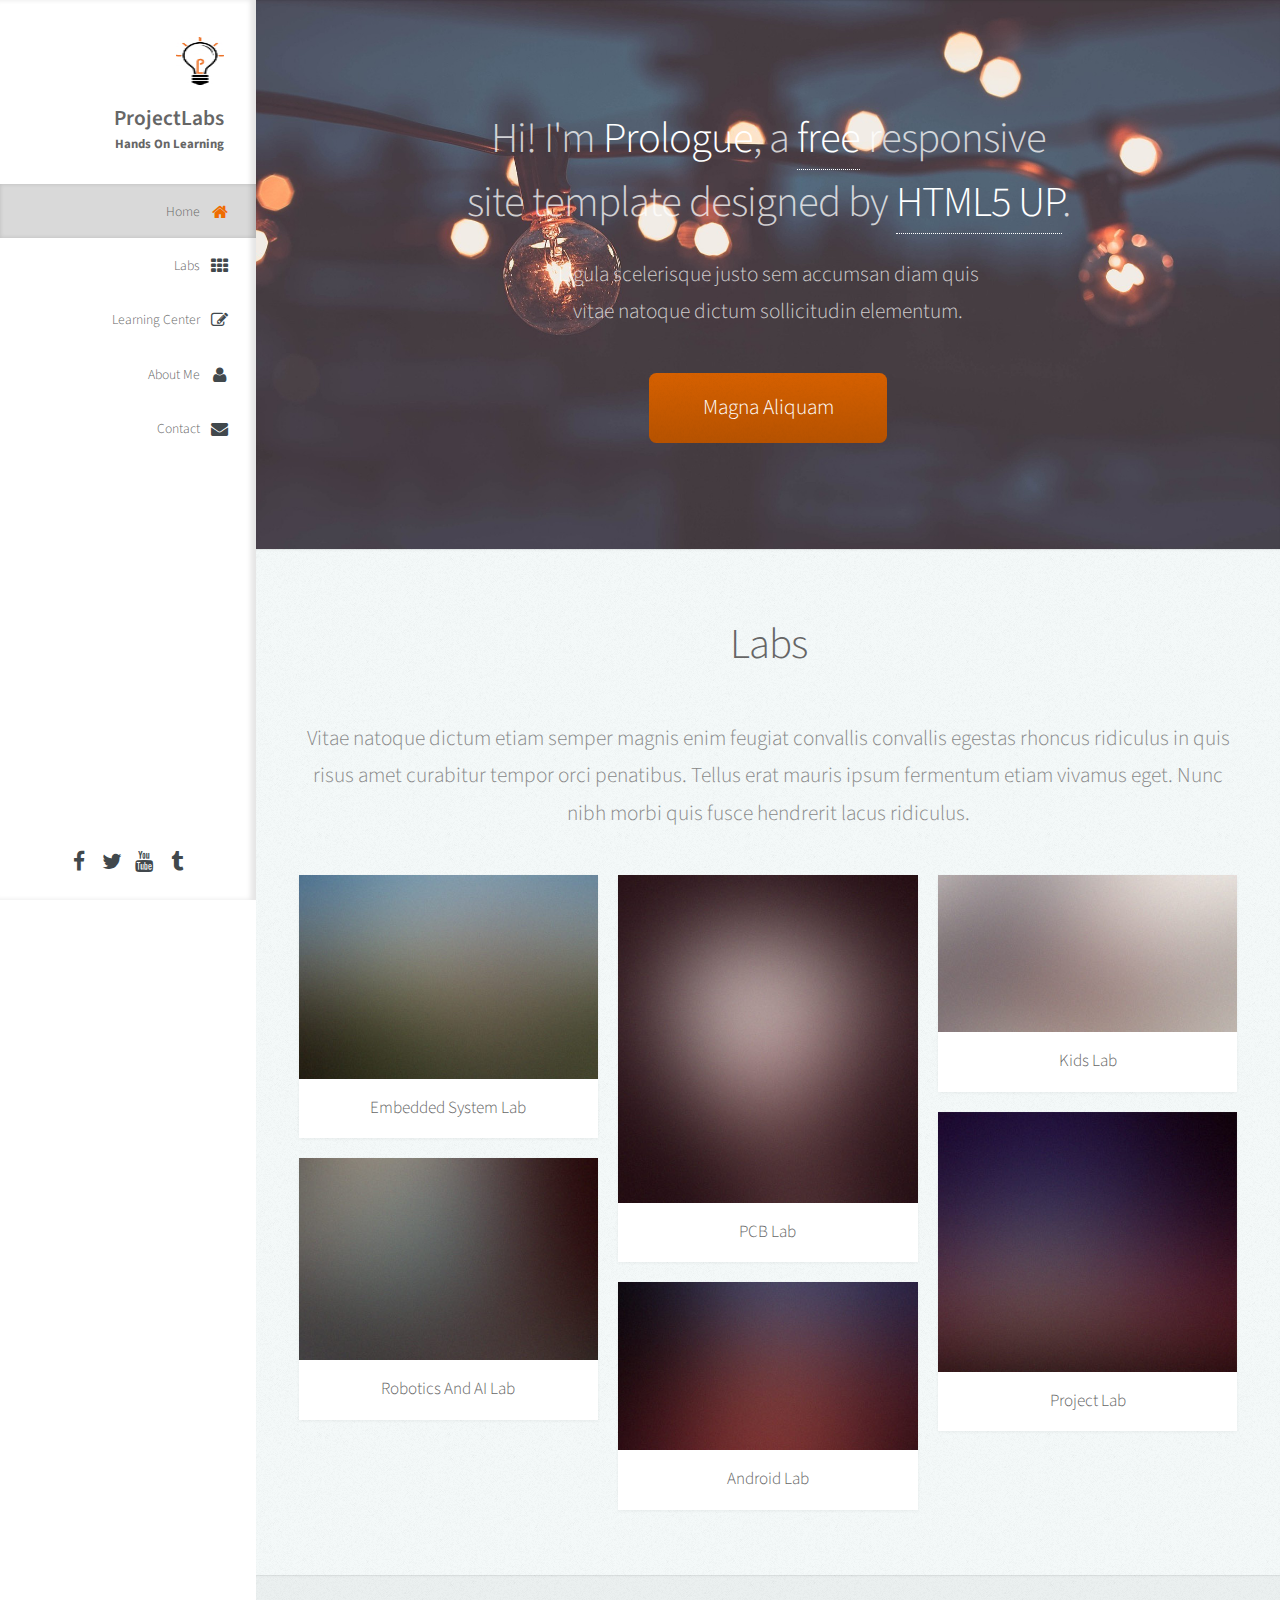
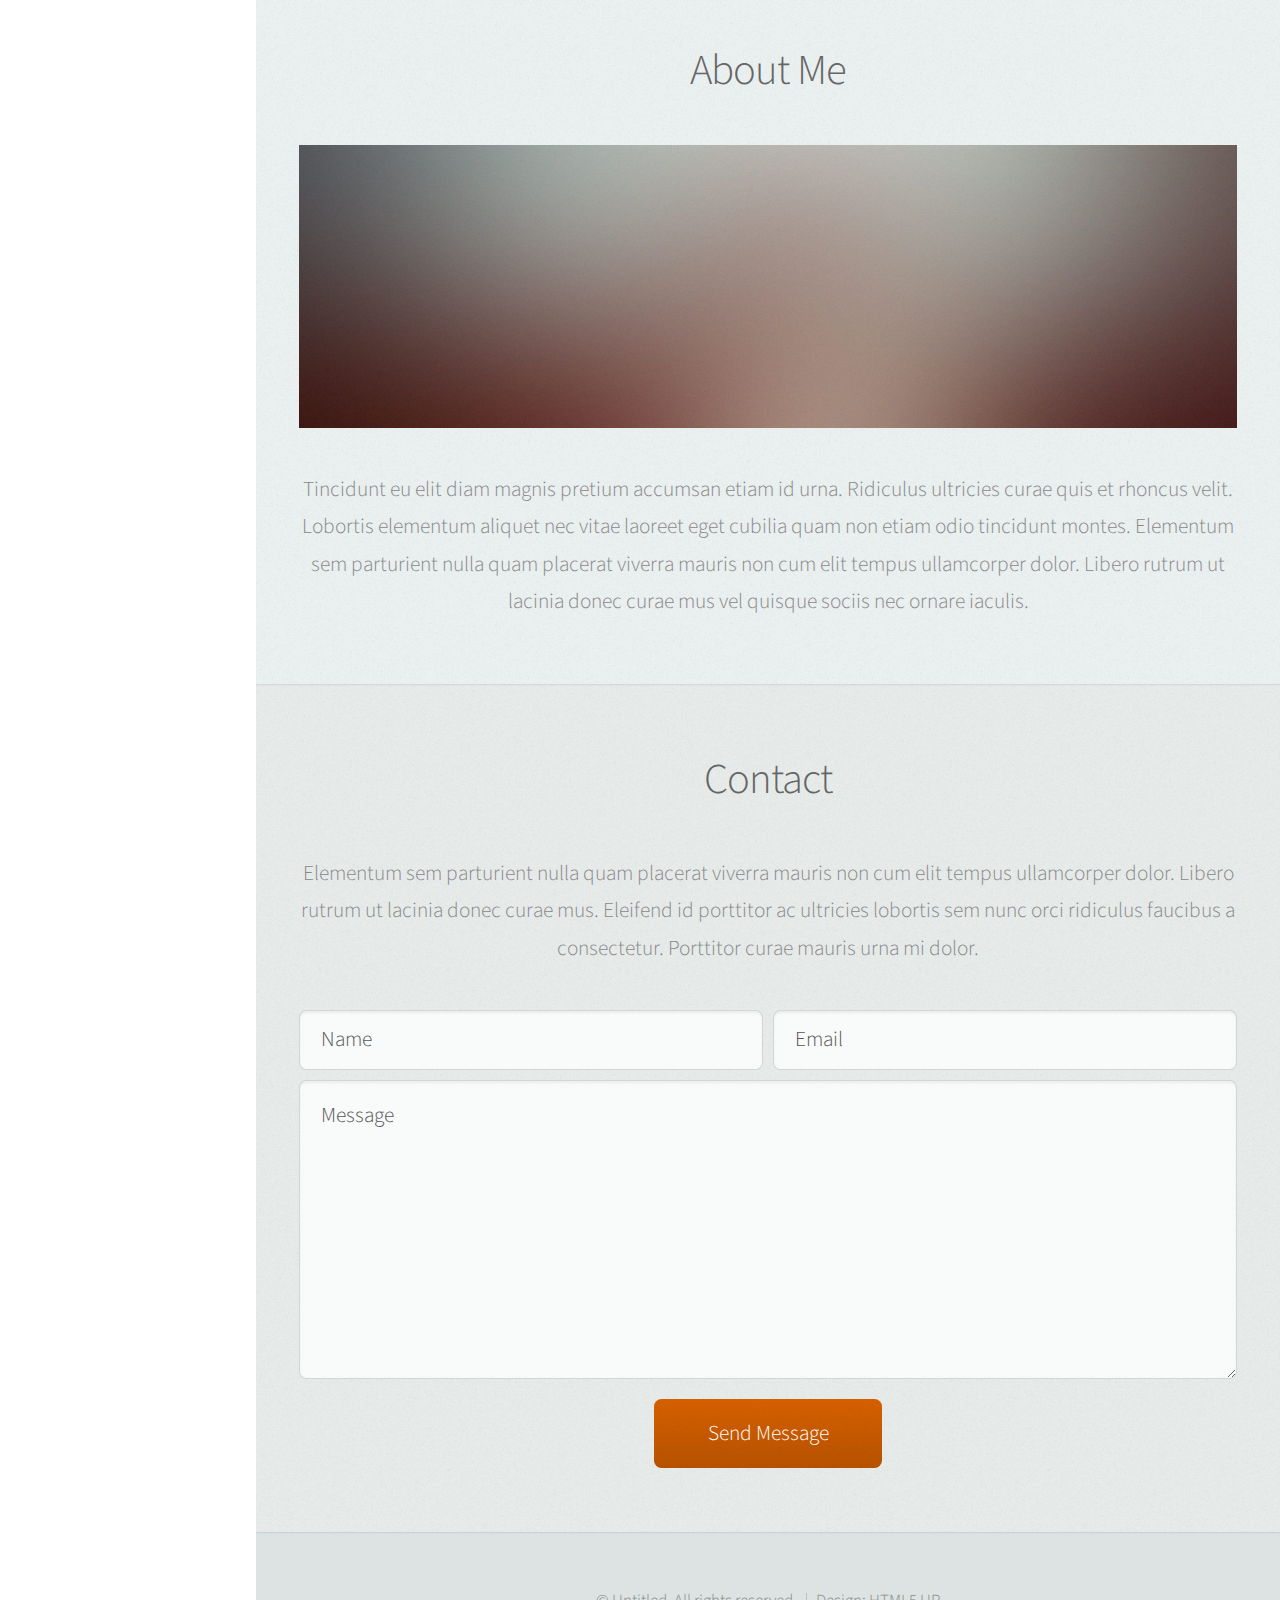
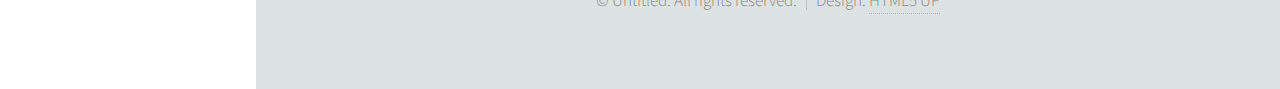
==== index.html @ 3a68b7fd "Misc." ====
<!DOCTYPE HTML>
<!--
	Prologue by HTML5 UP
	html5up.net | @n33co
	Free for personal and commercial use under the CCA 3.0 license (html5up.net/license)
-->
<html>
	<head>
		<title>ProjectLabs</title>
		<meta http-equiv="content-type" content="text/html; charset=utf-8" />
		<meta name="description" content="" />
		<meta name="keywords" content="" />
		<!--[if lte IE 8]><script src="css/ie/html5shiv.js"></script><![endif]-->
		<script src="js/jquery.min.js"></script>
		<script src="js/jquery.scrolly.min.js"></script>
		<script src="js/jquery.scrollzer.min.js"></script>
		<script src="js/skel.min.js"></script>
		<script src="js/skel-layers.min.js"></script>
		<script src="js/init.js"></script>
		<noscript>
			<link rel="stylesheet" href="css/skel.css" />
			<link rel="stylesheet" href="css/style.css" />
			<link rel="stylesheet" href="css/style-wide.css" />
		</noscript>
		<!--[if lte IE 9]><link rel="stylesheet" href="css/ie/v9.css" /><![endif]-->
		<!--[if lte IE 8]><link rel="stylesheet" href="css/ie/v8.css" /><![endif]-->
	</head>
	<body>

		<!-- Header -->
			<div id="header" class="skel-layers-fixed">

				<div class="top">

					<!-- Logo -->
						<div id="logo">
							<span class="image avatar48"><img src="images/avatar.jpg" alt="" /></span>
							<h1 id="title">ProjectLabs</h1>
							<p>Hands On Learning</p>
						</div>

					<!-- Nav -->
						<nav id="nav">
							<!--
							
								Prologue's nav expects links in one of two formats:
								
								1. Hash link (scrolls to a different section within the page)
								
								   <li><a href="#foobar" id="foobar-link" class="icon fa-whatever-icon-you-want skel-layers-ignoreHref"><span class="label">Foobar</span></a></li>

								2. Standard link (sends the user to another page/site)

								   <li><a href="http://foobar.tld" id="foobar-link" class="icon fa-whatever-icon-you-want"><span class="label">Foobar</span></a></li>
							
							-->
							<ul>
								<li><a href="#top" id="top-link" class="skel-layers-ignoreHref"><span class="icon fa-home">Home</span></a></li>
								<li><a href="#portfolio" id="portfolio-link" class="skel-layers-ignoreHref"><span class="icon fa-th">Labs</span></a></li>
								<li><a href="#portfolio" id="portfolio-link" class="skel-layers-ignoreHref"><span class="icon fa-edit">Learning Center</span></a></li>
								<li><a href="#about" id="about-link" class="skel-layers-ignoreHref"><span class="icon fa-user">About Me</span></a></li>
								<li><a href="#contact" id="contact-link" class="skel-layers-ignoreHref"><span class="icon fa-envelope">Contact</span></a></li>
							</ul>
						</nav>
						
				</div>
				
				<div class="bottom">

					<!-- Social Icons -->
						<ul class="icons">
						<li><a href="#" class="icon fa-facebook"><span class="label">Facebook</span></a></li>
					    <li><a href="#" class="icon fa-twitter"><span class="label">Twitter</span></a></li>
						<li><a href="#" class="icon fa-youtube"><span class="label">Youtube</span></a></li>
						<li><a href="#" class="icon fa-tumblr"><span class="label">Tumblr</span></a></li>
						</ul>

				</div>
			
			</div>

		<!-- Main -->
			<div id="main">

				<!-- Intro -->
					<section id="top" class="one dark cover">
						<div class="container">

							<header>
								<h2 class="alt">Hi! I'm <strong>Prologue</strong>, a <a href="http://html5up.net/license">free</a> responsive<br />
								site template designed by <a href="http://html5up.net">HTML5 UP</a>.</h2>
								<p>Ligula scelerisque justo sem accumsan diam quis<br />
								vitae natoque dictum sollicitudin elementum.</p>
							</header>
							
							<footer>
								<a href="#portfolio" class="button scrolly">Magna Aliquam</a>
							</footer>

						</div>
					</section>
					
					
					<!-- Labs -->
					<section id="portfolio" class="two">
						<div class="container">
					
							<header>
								<h2>Labs</h2>
							</header>
							
							<p>Vitae natoque dictum etiam semper magnis enim feugiat convallis convallis
							egestas rhoncus ridiculus in quis risus amet curabitur tempor orci penatibus.
							Tellus erat mauris ipsum fermentum etiam vivamus eget. Nunc nibh morbi quis 
							fusce hendrerit lacus ridiculus.</p>
						
							<div class="row">
								<div class="4u">
									<article class="item">
										<a href="Labs.html" class="image fit"><img src="images/pic02.jpg" alt="" /></a>
										<header>
											<h3>Embedded System Lab</h3>
										</header>
									</article>
									<article class="item">
										<a href="Labs.html" class="image fit"><img src="images/pic03.jpg" alt="" /></a>
										<header>
											<h3>Robotics And AI Lab</h3>
										</header>
									</article>
								</div>
								<div class="4u">
									<article class="item">
										<a href="Labs.html" class="image fit"><img src="images/pic04.jpg" alt="" /></a>
										<header>
											<h3>PCB Lab</h3>
										</header>
									</article>
									<article class="item">
										<a href="Labs.html" class="image fit"><img src="images/pic05.jpg" alt="" /></a>
										<header>
											<h3>Android Lab</h3>
										</header>
									</article>
								</div>
								<div class="4u">
									<article class="item">
										<a href="Labs.html" class="image fit"><img src="images/pic06.jpg" alt="" /></a>
										<header>
											<h3>Kids Lab</h3>
										</header>
									</article>
									<article class="item">
										<a href="Labs.html" class="image fit"><img src="images/pic07.jpg" alt="" /></a>
										<header>
											<h3>Project Lab</h3>
										</header>
									</article>
								</div>
							</div>

						</div>
					</section>

				<!-- About Me -->
					<section id="about" class="three">
						<div class="container">

							<header>
								<h2>About Me</h2>
							</header>

							<a href="#" class="image featured"><img src="images/pic08.jpg" alt="" /></a>
							
							<p>Tincidunt eu elit diam magnis pretium accumsan etiam id urna. Ridiculus 
							ultricies curae quis et rhoncus velit. Lobortis elementum aliquet nec vitae 
							laoreet eget cubilia quam non etiam odio tincidunt montes. Elementum sem 
							parturient nulla quam placerat viverra mauris non cum elit tempus ullamcorper 
							dolor. Libero rutrum ut lacinia donec curae mus vel quisque sociis nec 
							ornare iaculis.</p>

						</div>
					</section>
					
									
			
				<!-- Contact -->
					<section id="contact" class="four">
						<div class="container">

							<header>
								<h2>Contact</h2>
							</header>

							<p>Elementum sem parturient nulla quam placerat viverra 
							mauris non cum elit tempus ullamcorper dolor. Libero rutrum ut lacinia 
							donec curae mus. Eleifend id porttitor ac ultricies lobortis sem nunc 
							orci ridiculus faucibus a consectetur. Porttitor curae mauris urna mi dolor.</p>
							
							<form method="post" action="#">
								<div class="row 50%">
									<div class="6u"><input type="text" name="name" placeholder="Name" /></div>
									<div class="6u"><input type="text" name="email" placeholder="Email" /></div>
								</div>
								<div class="row 50%">
									<div class="12u">
										<textarea name="message" placeholder="Message"></textarea>
									</div>
								</div>
								<div class="row">
									<div class="12u">
										<input type="submit" value="Send Message" />
									</div>
								</div>
							</form>

						</div>
					</section>
			
			</div>

		<!-- Footer -->
			<div id="footer">
				
				<!-- Copyright -->
					<ul class="copyright">
						<li>&copy; Untitled. All rights reserved.</li><li>Design: <a href="http://html5up.net">HTML5 UP</a></li>
					</ul>
				
			</div>

	</body>
</html>
---- css/skel.css ----
/* Resets (http://meyerweb.com/eric/tools/css/reset/ | v2.0 | 20110126 | License: none (public domain)) */

	html,body,div,span,applet,object,iframe,h1,h2,h3,h4,h5,h6,p,blockquote,pre,a,abbr,acronym,address,big,cite,code,del,dfn,em,img,ins,kbd,q,s,samp,small,strike,strong,sub,sup,tt,var,b,u,i,center,dl,dt,dd,ol,ul,li,fieldset,form,label,legend,table,caption,tbody,tfoot,thead,tr,th,td,article,aside,canvas,details,embed,figure,figcaption,footer,header,hgroup,menu,nav,output,ruby,section,summary,time,mark,audio,video{margin:0;padding:0;border:0;font-size:100%;font:inherit;vertical-align:baseline;}article,aside,details,figcaption,figure,footer,header,hgroup,menu,nav,section{display:block;}body{line-height:1;}ol,ul{list-style:none;}blockquote,q{quotes:none;}blockquote:before,blockquote:after,q:before,q:after{content:'';content:none;}table{border-collapse:collapse;border-spacing:0;}body{-webkit-text-size-adjust:none}

/* Box Model */

	*, *:before, *:after {
		-moz-box-sizing: border-box;
		-webkit-box-sizing: border-box;
		box-sizing: border-box;
	}

/* Container */

	.container {
		margin-left: auto;
		margin-right: auto;

		/* width: (containers) */
		width: 1200px;
	}

	/* Modifiers */

		/* 125% */
			.container.\31 25\25 {
				width: 100%;

				/* max-width: (containers * 1.25) */
				max-width: 1500px;

				/* min-width: (containers) */
				min-width: 1200px;
			}

		/* 75% */
			.container.\37 5\25 {

				/* width: (containers * 0.75) */
				width: 900px;

			}

		/* 50% */
			.container.\35 0\25 {

				/* width: (containers * 0.50) */
				width: 600px;

			}

		/* 25% */
			.container.\32 5\25 {

				/* width: (containers * 0.25) */
				width: 300px;

			}

/* Grid */

	.row {
		border-bottom: solid 1px transparent;
	}

	.row > * {
		float: left;
	}

	.row:after, .row:before {
		content: '';
		display: block;
		clear: both;
		height: 0;
	}

	.row.uniform > * > :first-child {
		margin-top: 0;
	}

	.row.uniform > * > :last-child {
		margin-bottom: 0;
	}

	/* Gutters */

		/* Normal */

			.row > * {
				/* padding: (gutters.horizontal) 0 0 (gutters.vertical) */
				padding: 40px 0 0 40px;
			}

			.row {
				/* margin: -(gutters.horizontal) 0 -1px -(gutters.vertical) */
				margin: -40px 0 -1px -40px;
			}

			.row.uniform > * {
				/* padding: (gutters.vertical) 0 0 (gutters.vertical) */
				padding: 40px 0 0 40px;
			}

			.row.uniform {
				/* margin: -(gutters.vertical) 0 -1px -(gutters.vertical) */
				margin: -40px 0 -1px -40px;
			}

		/* 200% */

			.row.\32 00\25 > * {
				/* padding: (gutters.horizontal) 0 0 (gutters.vertical) */
				padding: 80px 0 0 80px;
			}

			.row.\32 00\25 {
				/* margin: -(gutters.horizontal) 0 -1px -(gutters.vertical) */
				margin: -80px 0 -1px -80px;
			}

			.row.uniform.\32 00\25 > * {
				/* padding: (gutters.vertical) 0 0 (gutters.vertical) */
				padding: 80px 0 0 80px;
			}

			.row.uniform.\32 00\25 {
				/* margin: -(gutters.vertical) 0 -1px -(gutters.vertical) */
				margin: -80px 0 -1px -80px;
			}

		/* 150% */

			.row.\31 50\25 > * {
				/* padding: (gutters.horizontal) 0 0 (gutters.vertical) */
				padding: 60px 0 0 60px;
			}

			.row.\31 50\25 {
				/* margin: -(gutters.horizontal) 0 -1px -(gutters.vertical) */
				margin: -60px 0 -1px -60px;
			}

			.row.uniform.\31 50\25 > * {
				/* padding: (gutters.vertical) 0 0 (gutters.vertical) */
				padding: 60px 0 0 60px;
			}

			.row.uniform.\31 50\25 {
				/* margin: -(gutters.vertical) 0 -1px -(gutters.vertical) */
				margin: -60px 0 -1px -60px;
			}

		/* 50% */

			.row.\35 0\25 > * {
				/* padding: (gutters.horizontal) 0 0 (gutters.vertical) */
				padding: 20px 0 0 20px;
			}

			.row.\35 0\25 {
				/* margin: -(gutters.horizontal) 0 -1px -(gutters.vertical) */
				margin: -20px 0 -1px -20px;
			}

			.row.uniform.\35 0\25 > * {
				/* padding: (gutters.vertical) 0 0 (gutters.vertical) */
				padding: 20px 0 0 20px;
			}

			.row.uniform.\35 0\25 {
				/* margin: -(gutters.vertical) 0 -1px -(gutters.vertical) */
				margin: -20px 0 -1px -20px;
			}

		/* 25% */

			.row.\32 5\25 > * {
				/* padding: (gutters.horizontal) 0 0 (gutters.vertical) */
				padding: 10px 0 0 10px;
			}

			.row.\32 5\25 {
				/* margin: -(gutters.horizontal) 0 -1px -(gutters.vertical) */
				margin: -10px 0 -1px -10px;
			}

			.row.uniform.\32 5\25 > * {
				/* padding: (gutters.vertical) 0 0 (gutters.vertical) */
				padding: 10px 0 0 10px;
			}

			.row.uniform.\32 5\25 {
				/* margin: -(gutters.vertical) 0 -1px -(gutters.vertical) */
				margin: -10px 0 -1px -10px;
			}

		/* 0% */

			.row.\30 \25 > * {
				padding: 0;
			}

			.row.\30 \25 {
				margin: 0 0 -1px 0;
			}

	/* Cells */

		.\31 2u, .\31 2u\24 { width: 100%; clear: none; margin-left: 0; }
		.\31 1u, .\31 1u\24 { width: 91.6666666667%; clear: none; margin-left: 0; }
		.\31 0u, .\31 0u\24 { width: 83.3333333333%; clear: none; margin-left: 0; }
		.\39 u, .\39 u\24 { width: 75%; clear: none; margin-left: 0; }
		.\38 u, .\38 u\24 { width: 66.6666666667%; clear: none; margin-left: 0; }
		.\37 u, .\37 u\24 { width: 58.3333333333%; clear: none; margin-left: 0; }
		.\36 u, .\36 u\24 { width: 50%; clear: none; margin-left: 0; }
		.\35 u, .\35 u\24 { width: 41.6666666667%; clear: none; margin-left: 0; }
		.\34 u, .\34 u\24 { width: 33.3333333333%; clear: none; margin-left: 0; }
		.\33 u, .\33 u\24 { width: 25%; clear: none; margin-left: 0; }
		.\32 u, .\32 u\24 { width: 16.6666666667%; clear: none; margin-left: 0; }
		.\31 u, .\31 u\24 { width: 8.3333333333%; clear: none; margin-left: 0; }

		.\31 2u\24 + *,
		.\31 1u\24 + *,
		.\31 0u\24 + *,
		.\39 u\24 + *,
		.\38 u\24 + *,
		.\37 u\24 + *,
		.\36 u\24 + *,
		.\35 u\24 + *,
		.\34 u\24 + *,
		.\33 u\24 + *,
		.\32 u\24 + *,
		.\31 u\24 + * {
			clear: left;
		}

		.\-11u { margin-left: 91.6666666667% }
		.\-10u { margin-left: 83.3333333333% }
		.\-9u { margin-left: 75% }
		.\-8u { margin-left: 66.6666666667% }
		.\-7u { margin-left: 58.3333333333% }
		.\-6u { margin-left: 50% }
		.\-5u { margin-left: 41.6666666667% }
		.\-4u { margin-left: 33.3333333333% }
		.\-3u { margin-left: 25% }
		.\-2u { margin-left: 16.6666666667% }
		.\-1u { margin-left: 8.3333333333% }
---- css/style.css ----
@charset 'UTF-8';
@import url("font-awesome.min.css");
@import url("http://fonts.googleapis.com/css?family=Source+Sans+Pro:300,300italic,400,600");

/*
	Prologue by HTML5 UP
	html5up.net | @n33co
	Free for personal and commercial use under the CCA 3.0 license (html5up.net/license)
*/

/*********************************************************************************/
/* Basic                                                                         */
/*********************************************************************************/

	body
	{
		background: #fff;
	}

		body.is-loading *
		{
			-moz-transition: none !important;
			-webkit-transition: none !important;
			-o-transition: none !important;
			-ms-transition: none !important;
			transition: none !important;
			-moz-animation: none !important;
			-webkit-animation: none !important;
			-o-animation: none !important;
			-ms-animation: none !important;
			animation: none !important;
		}

	body,input,textarea,select
	{
		font-family: 'Source Sans Pro', sans-serif;
		font-size: 19pt;
		font-weight: 300;
		line-height: 1.75em;
		color: #888;
	}

	h1,h2,h3,h4,h5,h6
	{
		font-weight: 300;
		color: #666;
		line-height: 1.5em;
	}
	
		h1 a, h2 a, h3 a, h4 a, h5 a, h6 a
		{
			color: inherit;
			text-decoration: none;
		}

		h1 strong, h2 strong, h3 strong, h4 strong, h5 strong, h6 strong
		{
			color: #333;
		}
		
		h2
		{
			font-size: 2em;
			letter-spacing: -1px;
		}
		
			h2.alt
			{
				color: #888;
			}
			
			h2.alt strong
			{
				color: #666;
			}

		h3
		{
			font-size: 1.5em;
		}

	header
	{
		margin: 0 0 2em 0;
	}

		header > p
		{
			margin: 1em 0 0 0;
		}

	footer
	{
		margin: 2em 0 0 0;
	}

	strong, b
	{
		font-weight: 300;
		color: #666;
	}
	
	em, i
	{
		font-style: italic;
	}

	a
	{
		text-decoration: none;
		color: inherit;
		border-bottom: dotted 1px rgba(128,128,128,0.5);
		-moz-transition: color 0.35s ease-in-out, border-bottom-color 0.35s ease-in-out;
		-webkit-transition: color 0.35s ease-in-out, border-bottom-color 0.35s ease-in-out;
		-o-transition: color 0.35s ease-in-out, border-bottom-color 0.35s ease-in-out;
		-ms-transition: color 0.35s ease-in-out, border-bottom-color 0.35s ease-in-out;
		transition: color 0.35s ease-in-out, border-bottom-color 0.35s ease-in-out;
		outline: 0;
	}

		a:hover
		{
			color: #E27689;
			border-bottom-color: rgba(255,255,255,0);
		}

	sub
	{
		position: relative;
		top: 0.5em;
		font-size: 0.8em;
	}
	
	sup
	{
		position: relative;
		top: -0.5em;
		font-size: 0.8em;
	}
	
	hr
	{
		border: 0;
		border-top: solid 1px #ddd;
	}
	
	blockquote
	{
		border-left: solid 0.5em #ddd;
		padding: 1em 0 1em 2em;
		font-style: italic;
	}
	
	p, ul, ol, dl, table
	{
		margin-bottom: 2em;
	}

	br.clear
	{
		clear: both;
	}

	/* Sections/Article */
	
		section,
		article
		{
			margin-bottom: 3em;
		}
		
			section > :last-child,
			article > :last-child,
			section > .container > :last-child,
			article > .container > :last-child
			{
				margin-bottom: 0;
			}

			section:last-child,
			article:last-child
			{
				margin-bottom: 0;
			}

			.row > section,
			.row > article
			{
				margin-bottom: 0;
			}

	/* Image */

		.image
		{
			display: inline-block;
			border: 0;
		}
		
			.image img
			{
				display: block;
				width: 100%;
			}
			
			.image.avatar48
			{
				width: 48px;
				height: 48px;
				background: #f00;
			}
			
				.image.avatar48 img
				{
					width: 48px;
					height: 48px;
				}

			.image.fit
			{
				display: block;
				width: 100%;
			}
			
			.image.featured
			{
				display: block;
				width: 100%;
				margin: 0 0 2em 0;
			}
			
			.image.left
			{
				float: left;
				margin: 0 2em 2em 0;
			}
			
			.image.centered
			{
				display: block;
				margin: 0 0 2em 0;
			}

				.image.centered img
				{
					margin: 0 auto;
					width: auto;
				}

	/* List */

		ul
		{
		}

			ul.default
			{
				list-style: disc;
				padding-left: 1em;
			}
			
				ul.default li
				{
					padding-left: 0.5em;
				}		

			ul.icons
			{
				cursor: default;
			}	
			
				ul.icons li
				{
					display: inline-block;
				}
				
					ul.icons a
					{
						display: inline-block;
						width: 2em;
						height: 2em;
						line-height: 2em;
						text-align: center;
						border: 0;
					}

		ol
		{
		}
		
			ol.default
			{
				list-style: decimal;
				padding-left: 1.25em;
			}

				ol.default li
				{
					padding-left: 0.25em;
				}

	/* Form */

		form
		{
		}
		
			form label
			{
				display: block;
				text-align: left;
				margin-bottom: 0.5em;
			}
		
			form input[type="text"],
			form input[type="email"],
			form input[type="password"],
			form select,
			form textarea
			{
				position: relative;
				-webkit-appearance: none;
				display: block;
				border: 0;
				outline: 0;
				background: #fff;
				background: rgba(255,255,255,0.75);
				width: 100%;
				border-radius: 0.35em;
				padding: 0.75em 1em 0.75em 1em;
				box-shadow: inset 0 0.1em 0.1em 0 rgba(0,0,0,0.05);
				border: solid 1px rgba(0,0,0,0.15);
				-moz-transition: all 0.35s ease-in-out;
				-webkit-transition: all 0.35s ease-in-out;
				-o-transition: all 0.35s ease-in-out;
				-ms-transition: all 0.35s ease-in-out;
				transition: all 0.35s ease-in-out;
			}

				form input[type="text"],
				form input[type="email"],
				form input[type="password"],
				form select
				{
					line-height: 1.25em;
				}

				form input[type="text"]:focus,
				form input[type="email"]:focus,
				form input[type="password"]:focus,
				form select:focus,
				form textarea:focus
				{
					box-shadow: 0 0 2px 1px #8ebebc;
					background: #fff;
				}
				
				form textarea
				{
					min-height: 14em;
				}

				form .formerize-placeholder
				{
					color: #555 !important;
				}

				form ::-webkit-input-placeholder
				{
					color: #555 !important;
				}

				form :-moz-placeholder
				{
					color: #555 !important;
				}

				form ::-moz-placeholder
				{
					color: #555 !important;
				}

				form :-ms-input-placeholder
				{
					color: #555 !important;
				}

				form ::-moz-focus-inner
				{
					border: 0;
				}
			
	/* Table */
	
		table
		{
			width: 100%;
		}
		
			table.default
			{
				width: 100%;
				text-align: left;
			}
			
				table.default tbody tr:nth-child(2n+2)
				{
					background: #f4f4f4;
				}
				
				table.default td
				{
					padding: 0.5em 1em 0.5em 1em;
				}
				
				table.default th
				{
					text-align: left;
					padding: 0.5em 1em 0.5em 1em;
					color: #fff;
					background: #222729 url('images/overlay.png');
				}
			
				table.default thead
				{
					background: #444;
					color: #fff;
				}
				
				table.default tfoot
				{
					background: #eee;
				}
				
				table.default tbody
				{
				}

	/* Button */
		
		input[type="button"],
		input[type="submit"],
		input[type="reset"],
		.button
		{
			position: relative;
			display: inline-block;
			border-radius: 0.35em;
			color: #fff !important;
			text-decoration: none;
			padding: 0.75em 2.5em 0.75em 2.5em;
			background-color: #D76100;
			border: 0;
			cursor: pointer;
			background-image: -moz-linear-gradient(top, rgba(0,0,0,0), rgba(0,0,0,0.15)), url('images/overlay.png');
			background-image: -webkit-linear-gradient(top, rgba(0,0,0,0), rgba(0,0,0,0.15)), url('images/overlay.png');
			background-image: -o-linear-gradient(top, rgba(0,0,0,0), rgba(0,0,0,0.15)), url('images/overlay.png');
			background-image: -ms-linear-gradient(top, rgba(0,0,0,0), rgba(0,0,0,0.15)), url('images/overlay.png');
			background-image: linear-gradient(top, rgba(0,0,0,0), rgba(0,0,0,0.15)), url('images/overlay.png');			
			-moz-transition: background-color 0.35s ease-in-out;
			-webkit-transition: background-color 0.35s ease-in-out;
			-o-transition: background-color 0.35s ease-in-out;
			-ms-transition: background-color 0.35s ease-in-out;
			transition: background-color 0.35s ease-in-out;
		}

			input[type="button"]:hover,
			input[type="submit"]:hover,
			input[type="reset"]:hover,
			.button:hover
			{
				background-color: #ef6c00;
			}
			
			input[type="button"]:active,
			input[type="submit"]:active,
			input[type="reset"]:active,
			.button:active
			{
				background-color: #D76100;
			}
		
	/* Item */
	
		.item
		{
			box-shadow: 0 0.05em 0.15em 0 rgba(0,0,0,0.05);
			margin-bottom: 40px;
		}
		
			.item header
			{
				background: #fff;
				margin: 0;
				padding: 1em 0 1em 0;
				font-size: 0.8em;
			}

				.item header h3
				{
					font-size: 1em;
				}

/*********************************************************************************/
/* Icons                                                                         */
/*********************************************************************************/

	.icon {
		text-decoration: none;
	}

		.icon:before {
			display: inline-block;
			font-family: FontAwesome;
			font-size: 1.25em;
			text-decoration: none;
			font-style: normal;
			font-weight: normal;
			line-height: 1;
			-webkit-font-smoothing:antialiased;
			-moz-osx-font-smoothing:grayscale;
		}
		
		.icon > .label {
			display: none;
		}

/*********************************************************************************/
/* Header                                                                        */
/*********************************************************************************/
	
	#header
	{
		position: fixed;
		top: 0;
		left: 0;
		width: 375px;
		height: 100%;
		color: #fff;
		background: #FFF;
		box-shadow: inset -0.25em 0 0.25em 0 rgba(0,0,0,0.1);
		text-align: right;
	}
	
		#header .top
		{
			position: absolute;
			left: 0;
			top: 0;
			width: 100%;
		}
	
		#header .bottom
		{
			position: absolute;
			left: 0;
			bottom: 0;
			width: 100%;
		}

		#header .icons
		{
			font-size: 0.8em;
			margin: 0 0 1em 0;
			text-align: center;
		}
		
			#header .icons a
			{
				color: #41484c;
				-moz-transition: color 0.35s ease-in-out;
				-webkit-transition: color 0.35s ease-in-out;
				-o-transition: color 0.35s ease-in-out;
				-ms-transition: color 0.35s ease-in-out;
				transition: color 0.35s ease-in-out;
			}
			
				#header .icons a:hover
				{
					color: #fff;
				}

	#logo
	{
		position: relative;
		margin: 1.75em 1.5em 1.5em 1.5em;
		min-height: 48px;
		cursor: default;
	}
	
		#logo h1
		{
			position: relative;
			color: #666666;
			font-weight: 600;
			font-size: 1em;
			line-height: 1em;
		}
	
		#logo p
		{
			position: relative;
			display: block;
			font-size: 0.6em;
			color: #666666;
			line-height: 1.25em;
			font-weight:bold;
			margin: 0.5em 0 0 0;
		}
		
		#logo .image
		{
			position: absolute;
			left: 0;
			top: 0;
		}
	
	#nav
	{
	}
	
		#nav ul
		{
		}
		
			#nav ul li
			{
			}
			
				#nav ul li a
				{
					display: block;
					padding: 0.5em 1.5em 0.5em 1.5em;
					color: #666666;
					text-decoration: none;
					outline: 0;
					border: 0;
					-moz-transition: none;
					-webkit-transition: none;
					-o-transition: none;
					-ms-transition: none;
					transition: none;
				}
				
					#nav ul li a span
					{
						position: relative;
						display: block;
						font-size: 0.8em;
					}
					
						#nav ul li a span:before
						{
							position: absolute;
							left: 0;
							color: #41484c;
							text-align: center;
							width: 1.25em;
							line-height: 1.75em;
						}

					#nav ul li a.active
					{
						background: rgba(0,0,0,0.15);
						box-shadow: inset 0 0 0.25em 0 rgba(0,0,0,0.125);
						color: #666666;
					}

						#nav ul li a.active span
						{
						}

							#nav ul li a.active span:before
							{
								color: #ef6c00;
							}

/*********************************************************************************/
/* Footer                                                                        */
/*********************************************************************************/
	
	#footer
	{
		margin-left: 375px;
		text-align: center;
		background-color: #dce3e2;
		padding: 3em 0 4em 0;
		box-shadow: inset 0 1px 0 0 rgba(0,0,0,0.05), inset 0 0.1em 0.1em 0 rgba(0,0,0,0.025);
		font-size: 0.8em;
	}

		#footer .copyright
		{
			cursor: default;
			margin: 0;
		}
			
			#footer .copyright li
			{
				display: inline-block;
				line-height: 1em;
				border-left: solid 1px rgba(128,128,128,0.35);
				padding: 0 0 0 0.5em;
				margin: 0 0 0 0.5em;
			}
			
			#footer .copyright li:first-child
			{
				border-left: 0;
				padding-left: 0;
				margin-left: 0;
			}

/*********************************************************************************/
/* Main                                                                          */
/*********************************************************************************/

	#main
	{
		margin-left: 375px;
	}
	
		#main > section
		{
			margin: 0;
			overflow: hidden;
			padding: 4em 0;
			box-shadow: inset 0 1px 0 0 rgba(0,0,0,0.05), inset 0 0.1em 0.1em 0 rgba(0,0,0,0.025);
			text-align: center;
			background-image: url('images/overlay.png');
		}

			#main > section.dark
			{
				color: #ddd;
				color: rgba(255,255,255,0.75);
			}

				#main > section.dark h2,
				#main > section.dark h3,
				#main > section.dark h4,
				#main > section.dark h5,
				#main > section.dark h6
				{
					color: inherit;
				}

				#main > section.dark strong,
				#main > section.dark a
				{
					color: #fff;
					border-color: inherit;
				}

					#main > section.dark a:hover
					{
						border-bottom-color: rgba(255,255,255,0);
					}

			#main > section.cover
			{
				padding: 6em 0;
				background-size: cover;
				background-position: center center;
			}
		
			#main > section.one
			{
				background-color: #81918E;
				background-image: url('../images/banner.jpg');
			}

			#main > section.two
			{
				background-color: #f5fafa;
			}
		
			#main > section.three
			{
				background-color: #ecf1f1;
			}
		
			#main > section.four
			{
				background-color: #e8edec;
			}
---- css/style-wide.css ----
/*
	Prologue by HTML5 UP
	html5up.net | @n33co
	Free for personal and commercial use under the CCA 3.0 license (html5up.net/license)
*/

/*********************************************************************************/
/* Basic                                                                         */
/*********************************************************************************/

	body,input,textarea,select
	{
		font-size: 17pt;
	}
	
/*********************************************************************************/
/* Header                                                                        */
/*********************************************************************************/

	#header
	{
		width: 300px;
	}
	
/*********************************************************************************/
/* Footer                                                                        */
/*********************************************************************************/

	#footer
	{
		margin-left: 300px;
	}
	
/*********************************************************************************/
/* Main                                                                          */
/*********************************************************************************/

	#main
	{
		margin-left: 300px;
	}
---- css/ie/v9.css ----
/*
	Prologue by HTML5 UP
	html5up.net | @n33co
	Free for personal and commercial use under the CCA 3.0 license (html5up.net/license)
*/

/*********************************************************************************/
/* Basic                                                                         */
/*********************************************************************************/

	/* Button */
		
		input[type="button"],
		input[type="submit"],
		input[type="reset"],
		.button
		{
			background-image: url('images/grad0-15.svg');
		}
---- css/ie/v8.css ----
/*
	Prologue by HTML5 UP
	html5up.net | @n33co
	Free for personal and commercial use under the CCA 3.0 license (html5up.net/license)
*/

/*********************************************************************************/
/* Basic                                                                         */
/*********************************************************************************/

	/* Section/Article */

		section,
		article
		{
		}
		
			section > .last-child,
			article > .last-child
			{
				margin-bottom: 0;
			}

			section.last-child,
			article.last-child
			{
				margin-bottom: 0;
			}

	/* Form */

		form
		{
		}
		
			form input[type="text"],
			form input[type="email"],
			form input[type="password"],
			form select,
			form textarea
			{
				-ms-behavior: url('css/ie/PIE.htc');
			}
			
	/* Button */
		
		input[type="button"],
		input[type="submit"],
		input[type="reset"],
		.button
		{
			-ms-behavior: url('css/ie/PIE.htc');
		}

/*********************************************************************************/
/* Header                                                                        */
/*********************************************************************************/

	#nav
	{
	}
	
		#nav ul
		{
		}
		
			#nav ul li
			{
			}
			
				#nav ul li a
				{
					color: #888;
				}

					#nav ul li a.active
					{
						background: #1C2022;
					}

/*********************************************************************************/
/* Main                                                                          */
/*********************************************************************************/

	#main
	{
	}

		#main > section
		{
		}
		
			#main > section.cover
			{
				background-position: auto;
				-ms-behavior: url('css/ie/backgroundsize.min.htc');
			}

/*********************************************************************************/
/* Side Panel                                                                    */
/*********************************************************************************/

	#sidePanelToggle
	{
	}
	
		#sidePanelToggle .toggle
		{
			background-color: #888;
		}
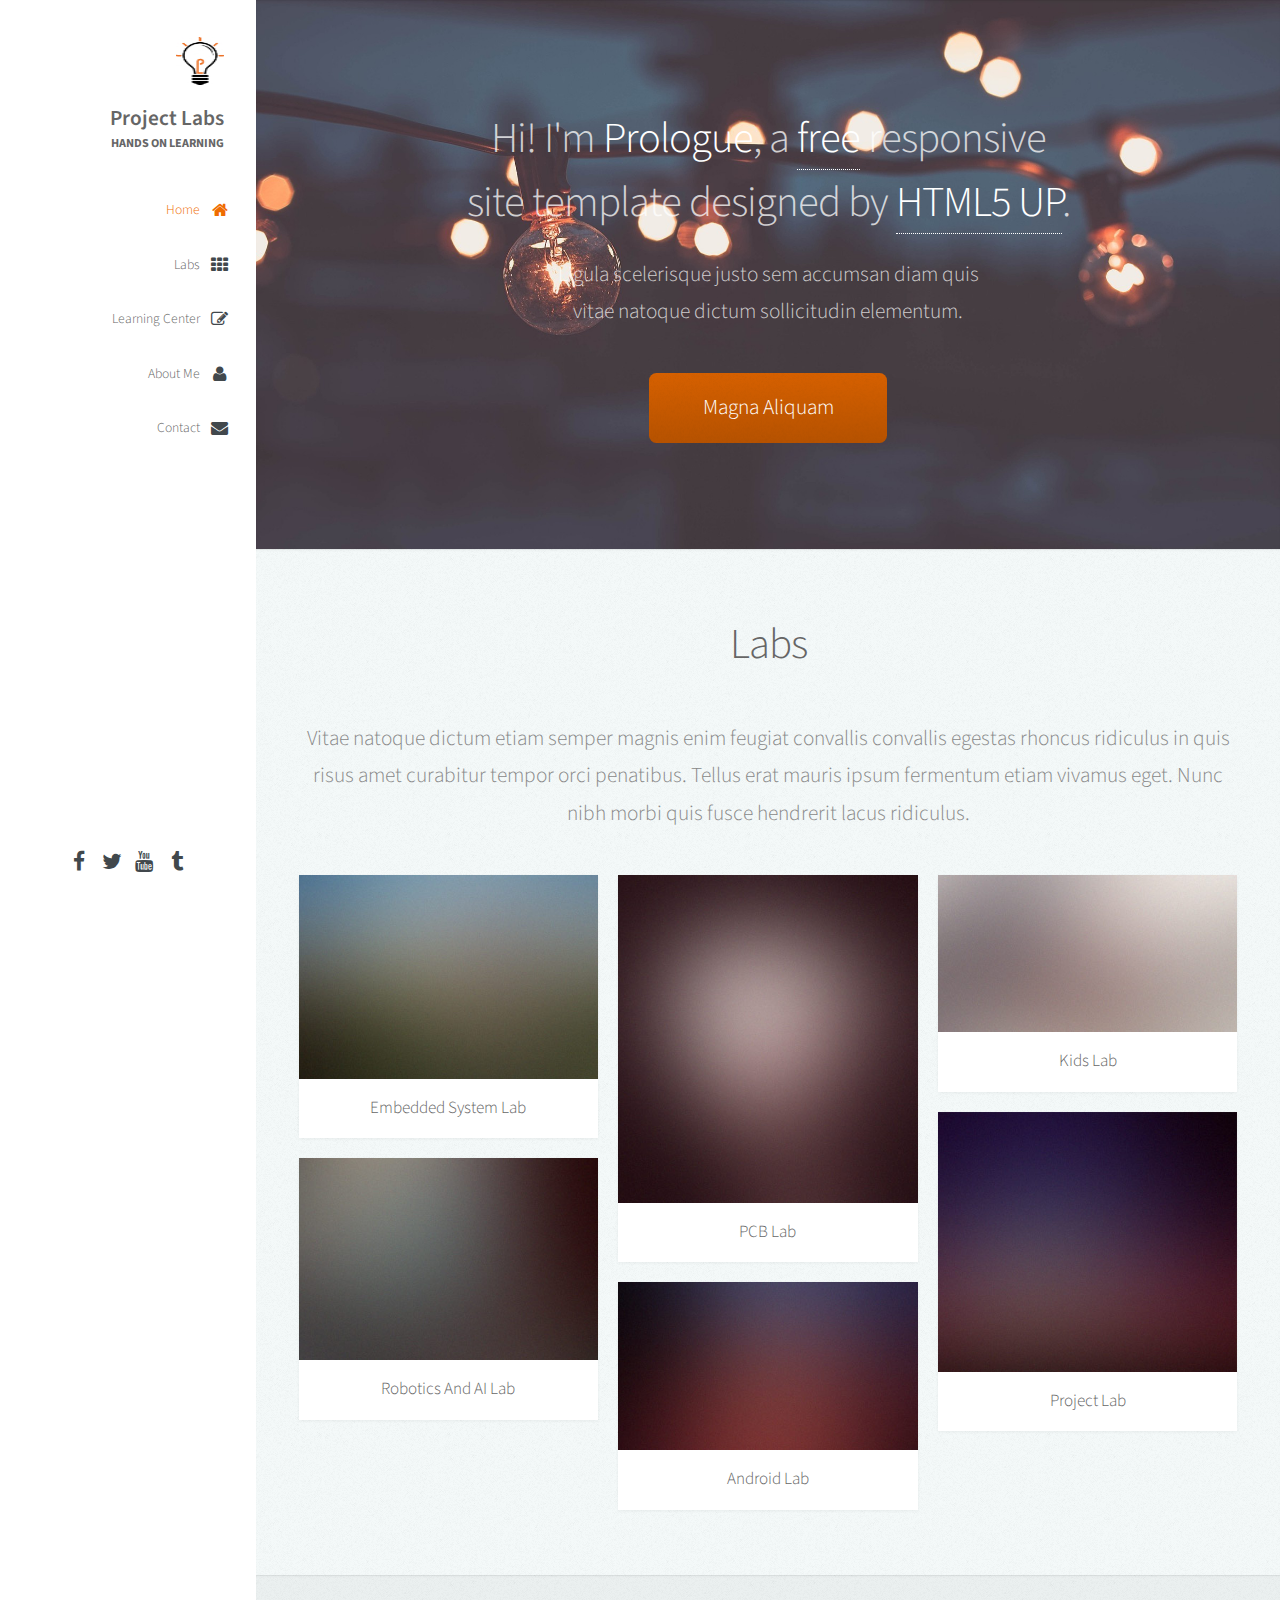
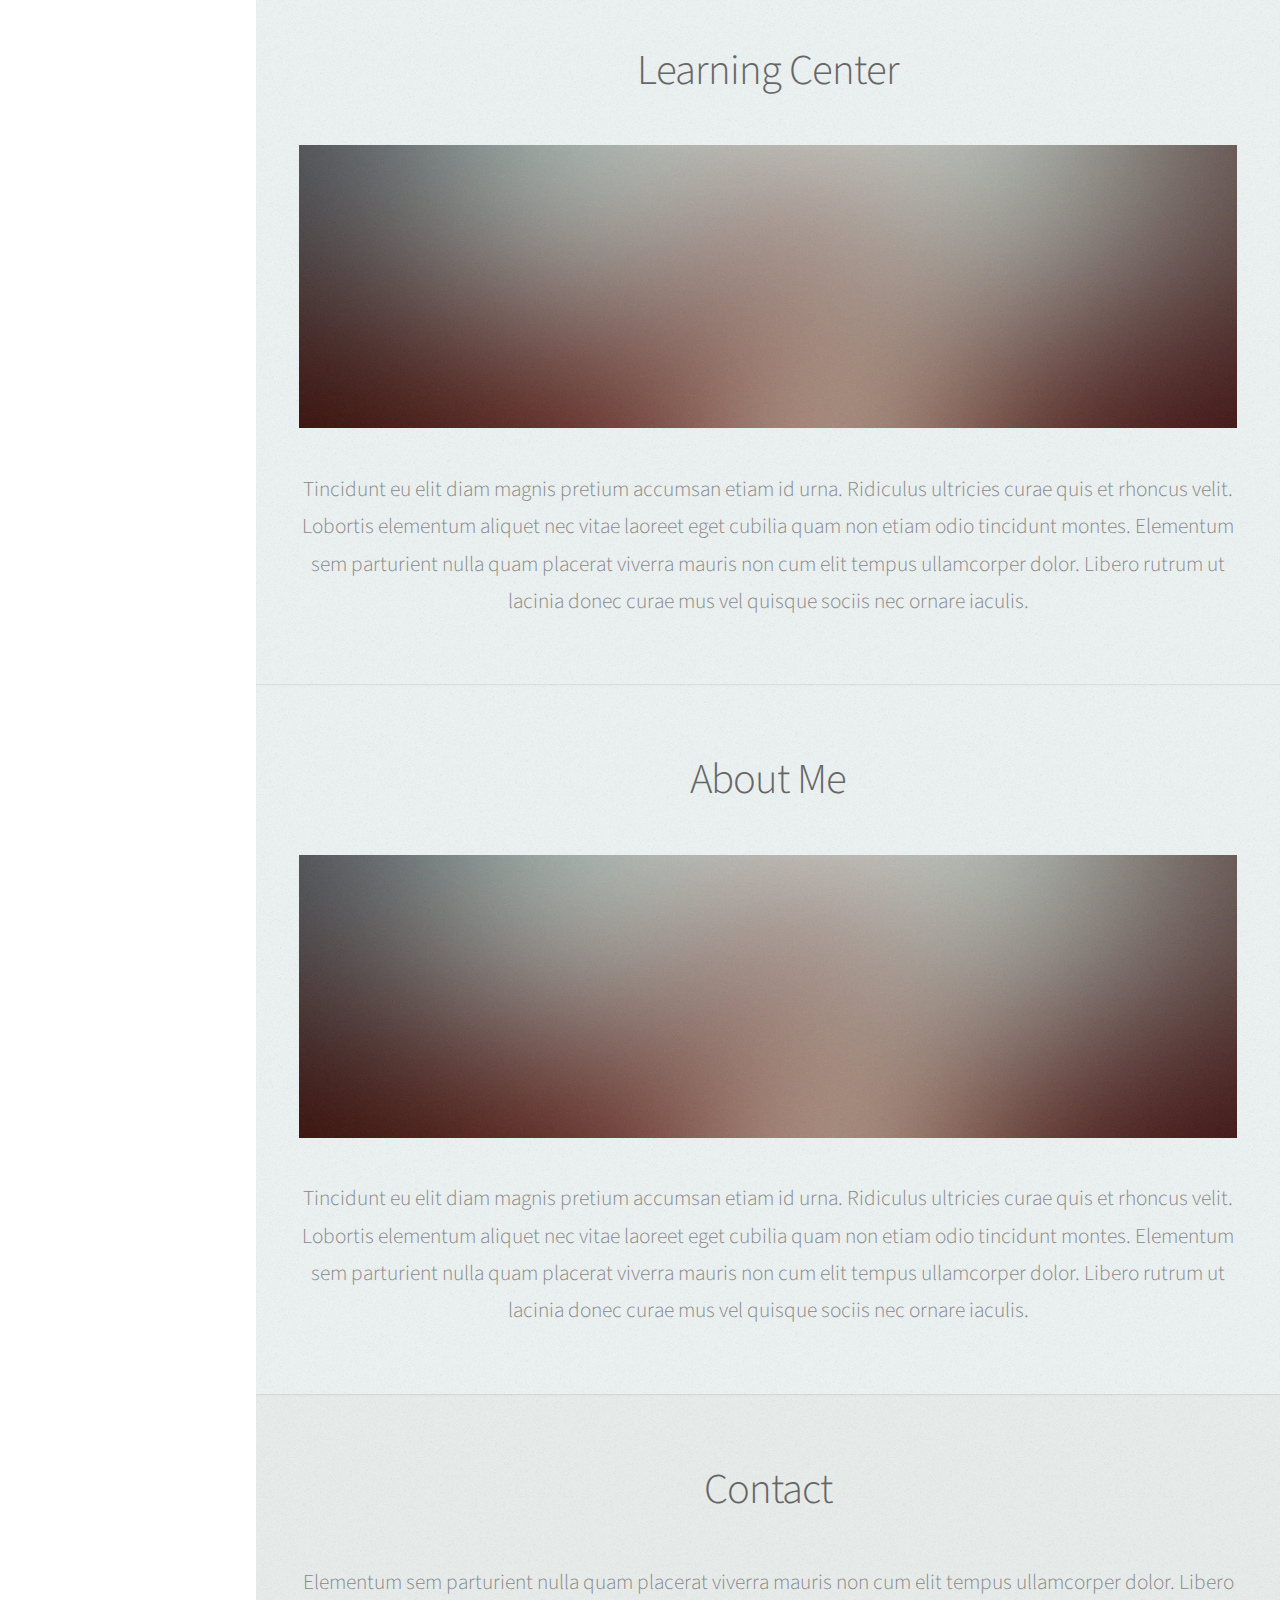
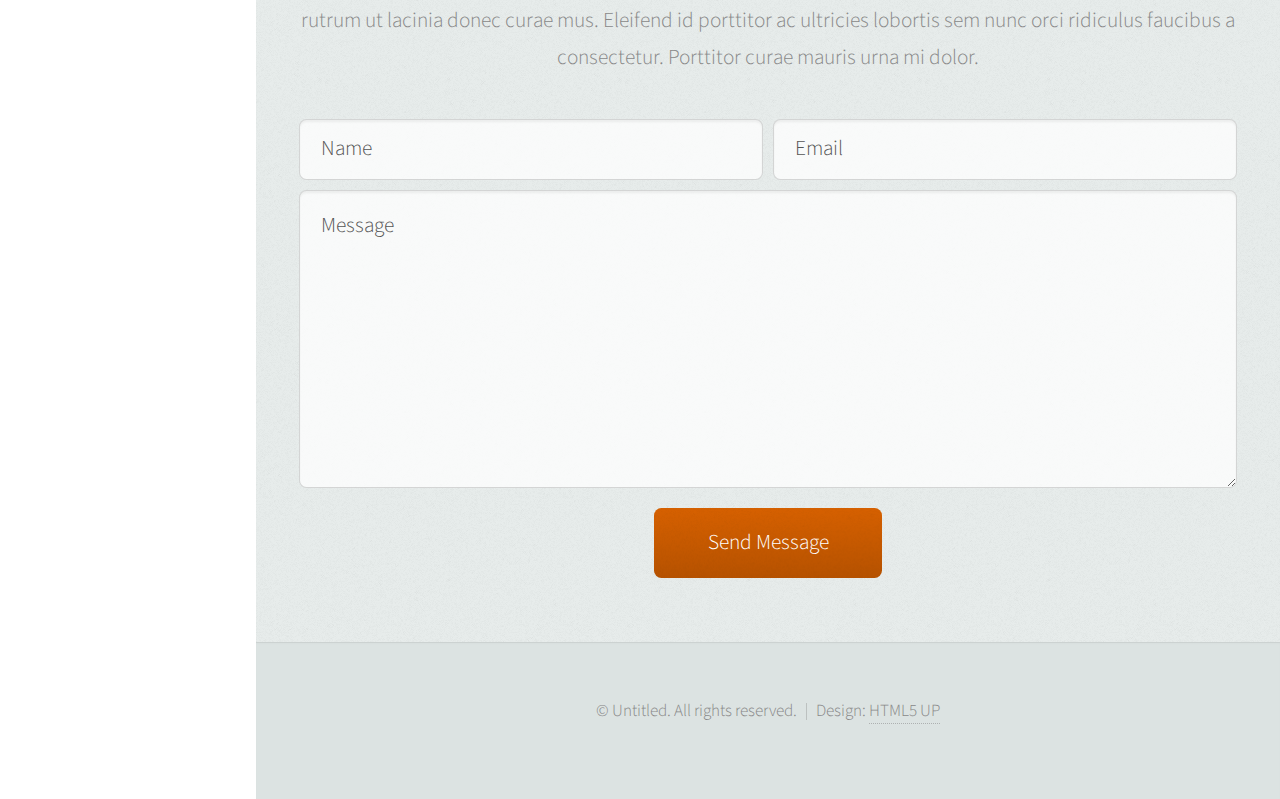
==== commit 8a188dec: "kunalkene1797" ====
--- a/index.html
+++ b/index.html
@@ -35,8 +35,8 @@
 					<!-- Logo -->
 						<div id="logo">
 							<span class="image avatar48"><img src="images/avatar.jpg" alt="" /></span>
-							<h1 id="title">ProjectLabs</h1>
-							<p>Hands On Learning</p>
+							<h1 id="title">Project Labs</h1>
+							<p>HANDS ON LEARNING</p>
 						</div>
 
 					<!-- Nav -->
@@ -56,8 +56,8 @@
 							-->
 							<ul>
 								<li><a href="#top" id="top-link" class="skel-layers-ignoreHref"><span class="icon fa-home">Home</span></a></li>
-								<li><a href="#portfolio" id="portfolio-link" class="skel-layers-ignoreHref"><span class="icon fa-th">Labs</span></a></li>
-								<li><a href="#portfolio" id="portfolio-link" class="skel-layers-ignoreHref"><span class="icon fa-edit">Learning Center</span></a></li>
+								<li><a href="#l" id="l-link" class="skel-layers-ignoreHref"><span class="icon fa-th">Labs</span></a></li>
+								<li><a href="#lc" id="lc-link" class="skel-layers-ignoreHref"><span class="icon fa-edit">Learning Center</span></a></li>
 								<li><a href="#about" id="about-link" class="skel-layers-ignoreHref"><span class="icon fa-user">About Me</span></a></li>
 								<li><a href="#contact" id="contact-link" class="skel-layers-ignoreHref"><span class="icon fa-envelope">Contact</span></a></li>
 							</ul>
@@ -102,7 +102,7 @@
 					
 					
 					<!-- Labs -->
-					<section id="portfolio" class="two">
+					<section id="l" class="two">
 						<div class="container">
 					
 							<header>
@@ -117,13 +117,13 @@
 							<div class="row">
 								<div class="4u">
 									<article class="item">
-										<a href="Labs.html" class="image fit"><img src="images/pic02.jpg" alt="" /></a>
+										<a href="Labs.html#esl" class="image fit"><img src="images/pic02.jpg" alt="" /></a>
 										<header>
 											<h3>Embedded System Lab</h3>
 										</header>
 									</article>
 									<article class="item">
-										<a href="Labs.html" class="image fit"><img src="images/pic03.jpg" alt="" /></a>
+										<a href="Labs.html#ral" class="image fit"><img src="images/pic03.jpg" alt="" /></a>
 										<header>
 											<h3>Robotics And AI Lab</h3>
 										</header>
@@ -131,13 +131,13 @@
 								</div>
 								<div class="4u">
 									<article class="item">
-										<a href="Labs.html" class="image fit"><img src="images/pic04.jpg" alt="" /></a>
+										<a href="Labs.html#pcbl" class="image fit"><img src="images/pic04.jpg" alt="" /></a>
 										<header>
 											<h3>PCB Lab</h3>
 										</header>
 									</article>
 									<article class="item">
-										<a href="Labs.html" class="image fit"><img src="images/pic05.jpg" alt="" /></a>
+										<a href="Labs.html#al" class="image fit"><img src="images/pic05.jpg" alt="" /></a>
 										<header>
 											<h3>Android Lab</h3>
 										</header>
@@ -145,13 +145,13 @@
 								</div>
 								<div class="4u">
 									<article class="item">
-										<a href="Labs.html" class="image fit"><img src="images/pic06.jpg" alt="" /></a>
+										<a href="Labs.html#kl" class="image fit"><img src="images/pic06.jpg" alt="" /></a>
 										<header>
 											<h3>Kids Lab</h3>
 										</header>
 									</article>
 									<article class="item">
-										<a href="Labs.html" class="image fit"><img src="images/pic07.jpg" alt="" /></a>
+										<a href="Labs.html#pl" class="image fit"><img src="images/pic07.jpg" alt="" /></a>
 										<header>
 											<h3>Project Lab</h3>
 										</header>
@@ -161,6 +161,27 @@
 
 						</div>
 					</section>
+					
+						<!-- Learning Center -->
+					<section id="lc" class="three">
+						<div class="container">
+
+							<header>
+								<h2>Learning Center</h2>
+							</header>
+
+							<a href="#" class="image featured"><img src="images/pic08.jpg" alt="" /></a>
+							
+							<p>Tincidunt eu elit diam magnis pretium accumsan etiam id urna. Ridiculus 
+							ultricies curae quis et rhoncus velit. Lobortis elementum aliquet nec vitae 
+							laoreet eget cubilia quam non etiam odio tincidunt montes. Elementum sem 
+							parturient nulla quam placerat viverra mauris non cum elit tempus ullamcorper 
+							dolor. Libero rutrum ut lacinia donec curae mus vel quisque sociis nec 
+							ornare iaculis.</p>
+
+						</div>
+					</section>
+					
 
 				<!-- About Me -->
 					<section id="about" class="three">
--- a/css/style.css
+++ b/css/style.css
@@ -538,7 +538,7 @@
 		height: 100%;
 		color: #fff;
 		background: #FFF;
-		box-shadow: inset -0.25em 0 0.25em 0 rgba(0,0,0,0.1);
+		/*box-shadow: inset -0.25em 0 0.25em 0 rgba(0,0,0,0.1);*/
 		text-align: right;
 	}
 	
@@ -601,7 +601,7 @@
 		{
 			position: relative;
 			display: block;
-			font-size: 0.6em;
+			font-size: 0.57em;
 			color: #666666;
 			line-height: 1.25em;
 			font-weight:bold;
@@ -661,9 +661,9 @@
 
 					#nav ul li a.active
 					{
-						background: rgba(0,0,0,0.15);
-						box-shadow: inset 0 0 0.25em 0 rgba(0,0,0,0.125);
-						color: #666666;
+						/*background: rgba(0,0,0,0.15);*/
+						/*box-shadow: inset 0 0 0.25em 0 rgba(0,0,0,0.125);*/
+						color: #ef6c00;
 					}
 
 						#nav ul li a.active span
@@ -725,7 +725,7 @@
 			margin: 0;
 			overflow: hidden;
 			padding: 4em 0;
-			box-shadow: inset 0 1px 0 0 rgba(0,0,0,0.05), inset 0 0.1em 0.1em 0 rgba(0,0,0,0.025);
+            box-shadow: inset 0 1px 0 0 rgba(0,0,0,0.05), inset 0 0.1em 0.1em 0 rgba(0,0,0,0.025);
 			text-align: center;
 			background-image: url('images/overlay.png');
 		}
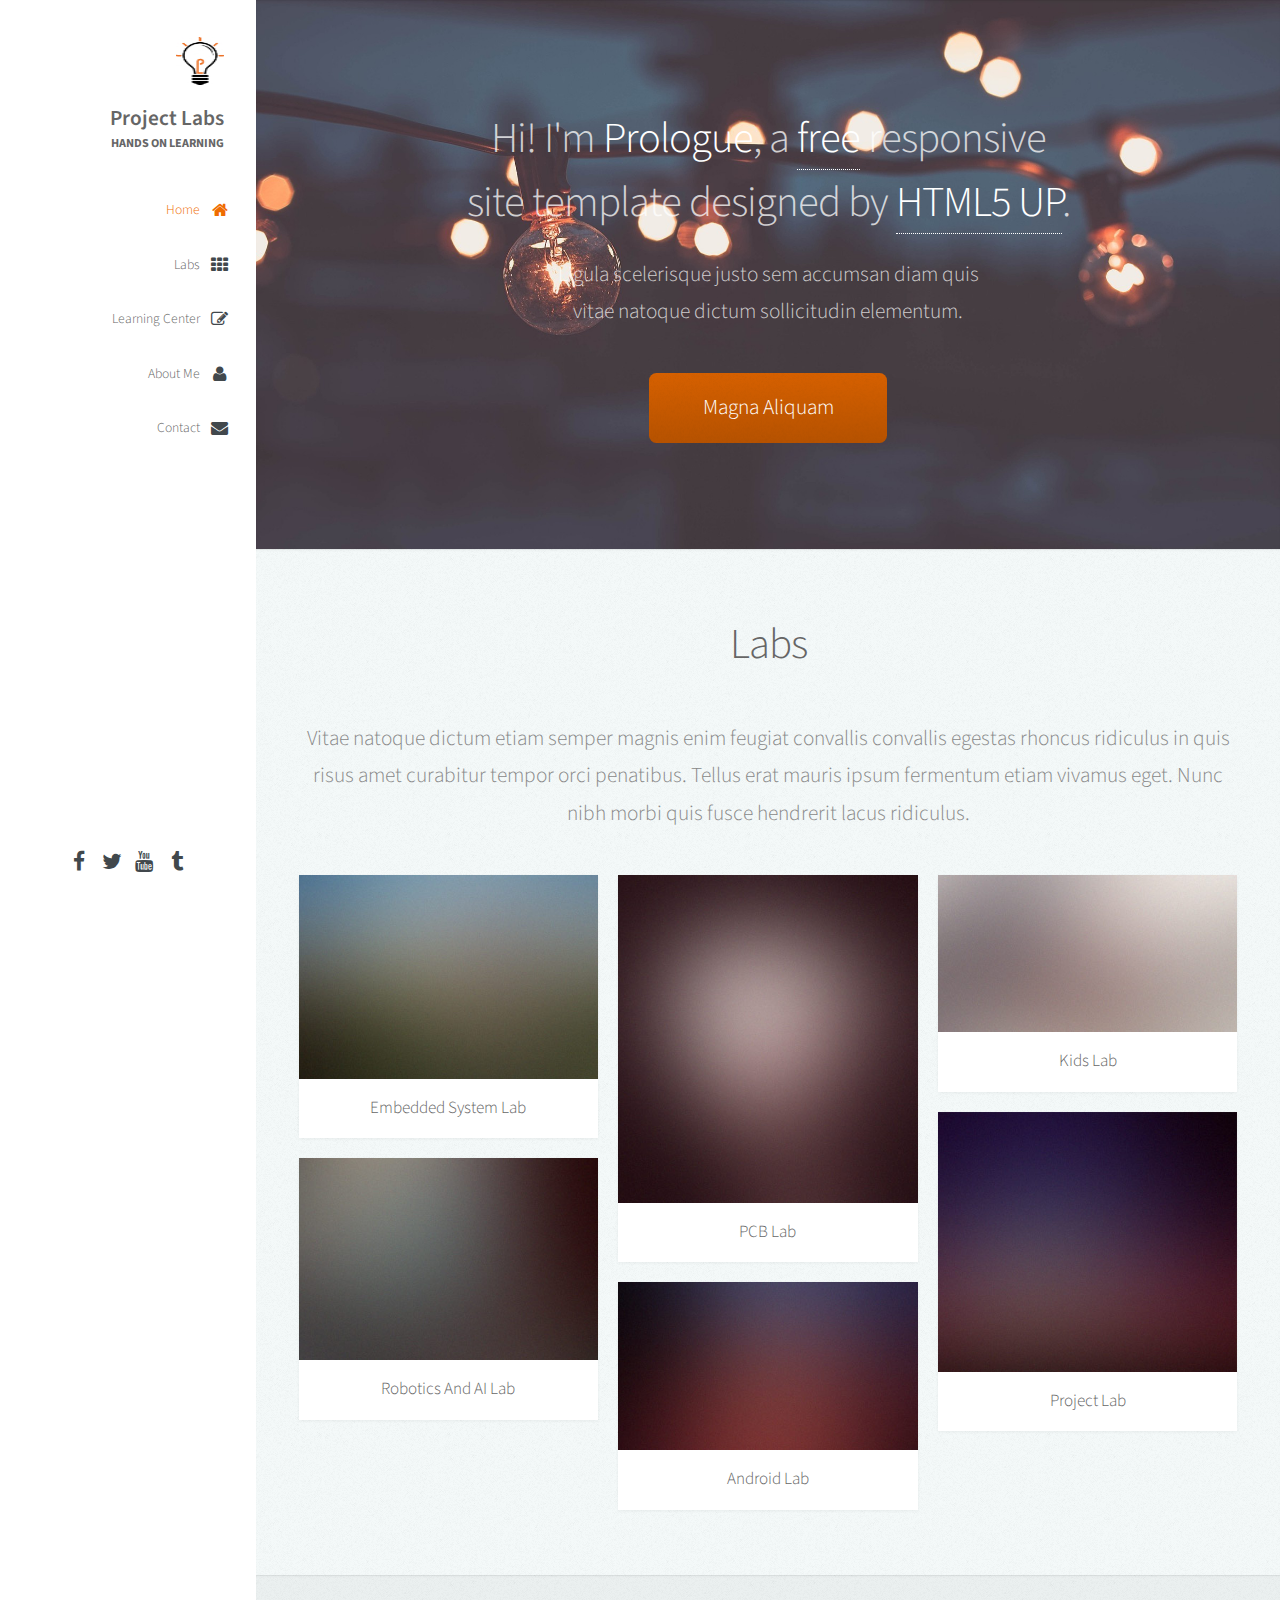
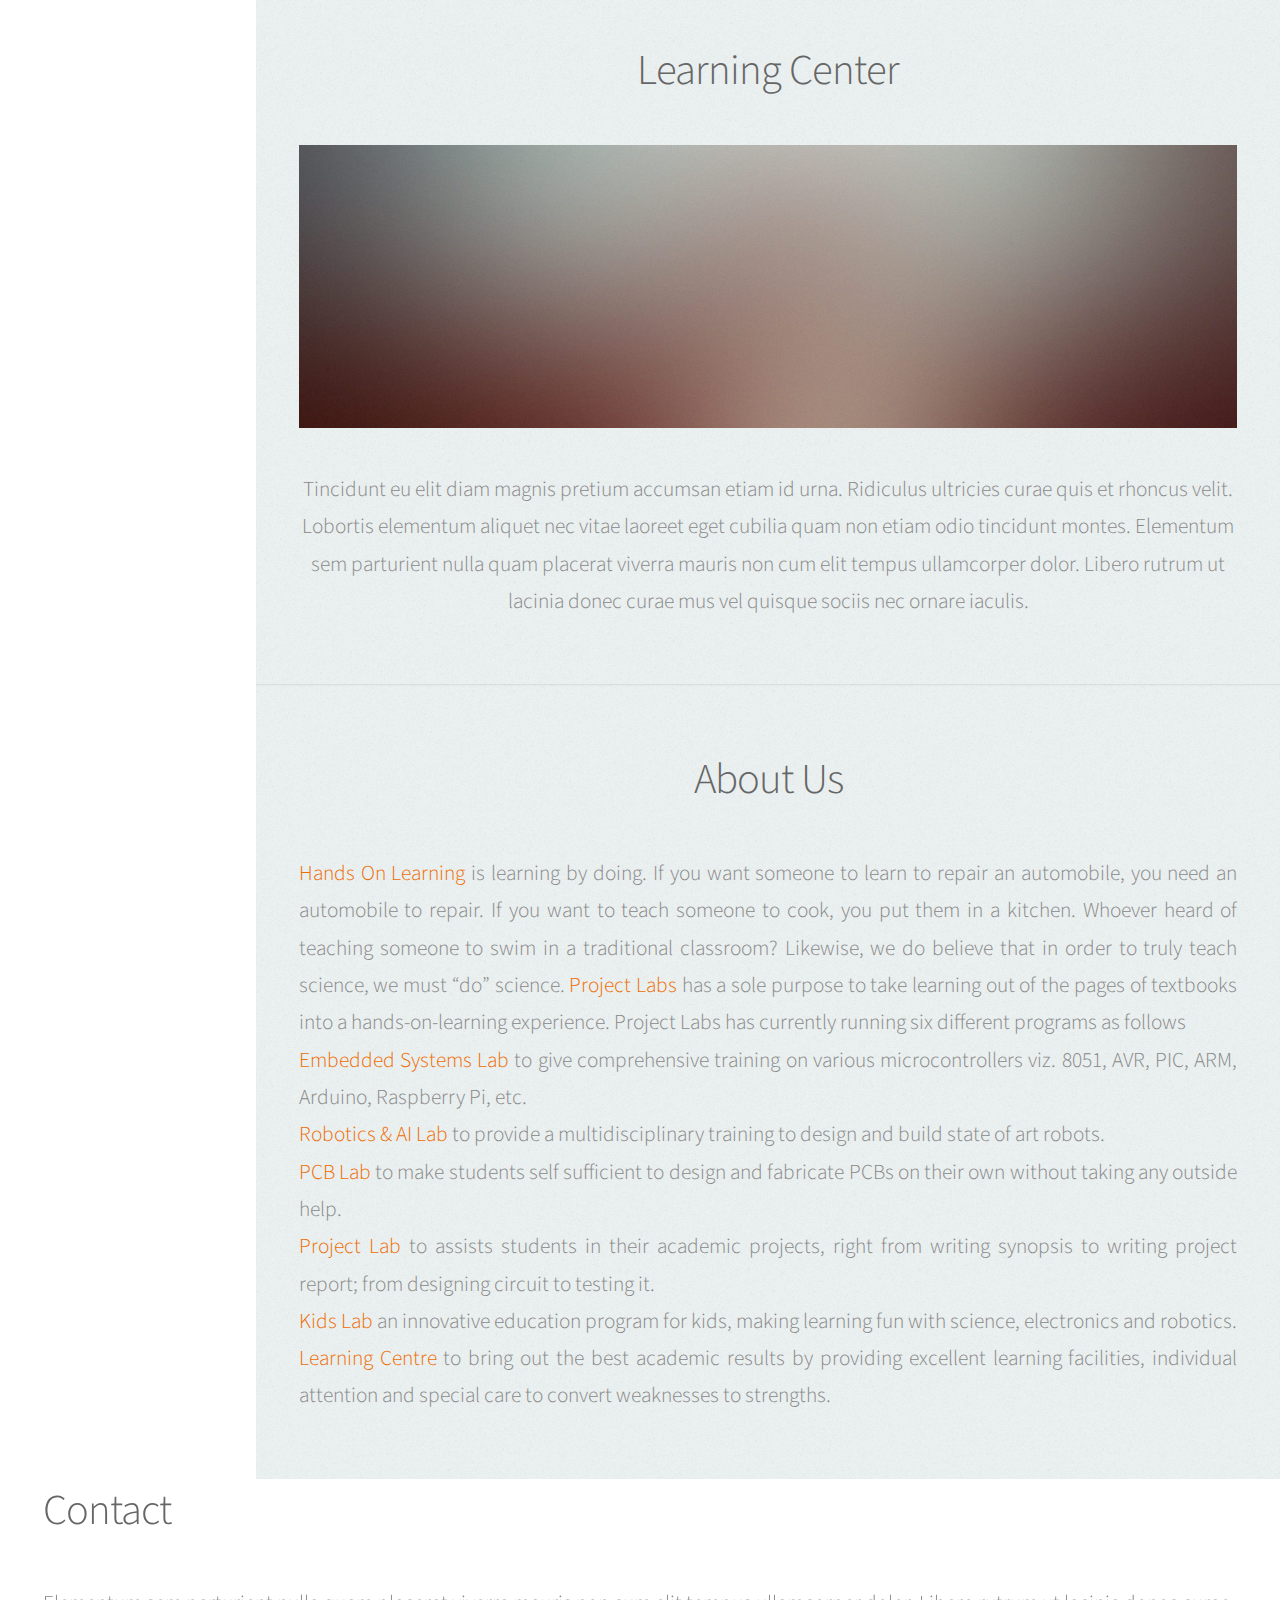
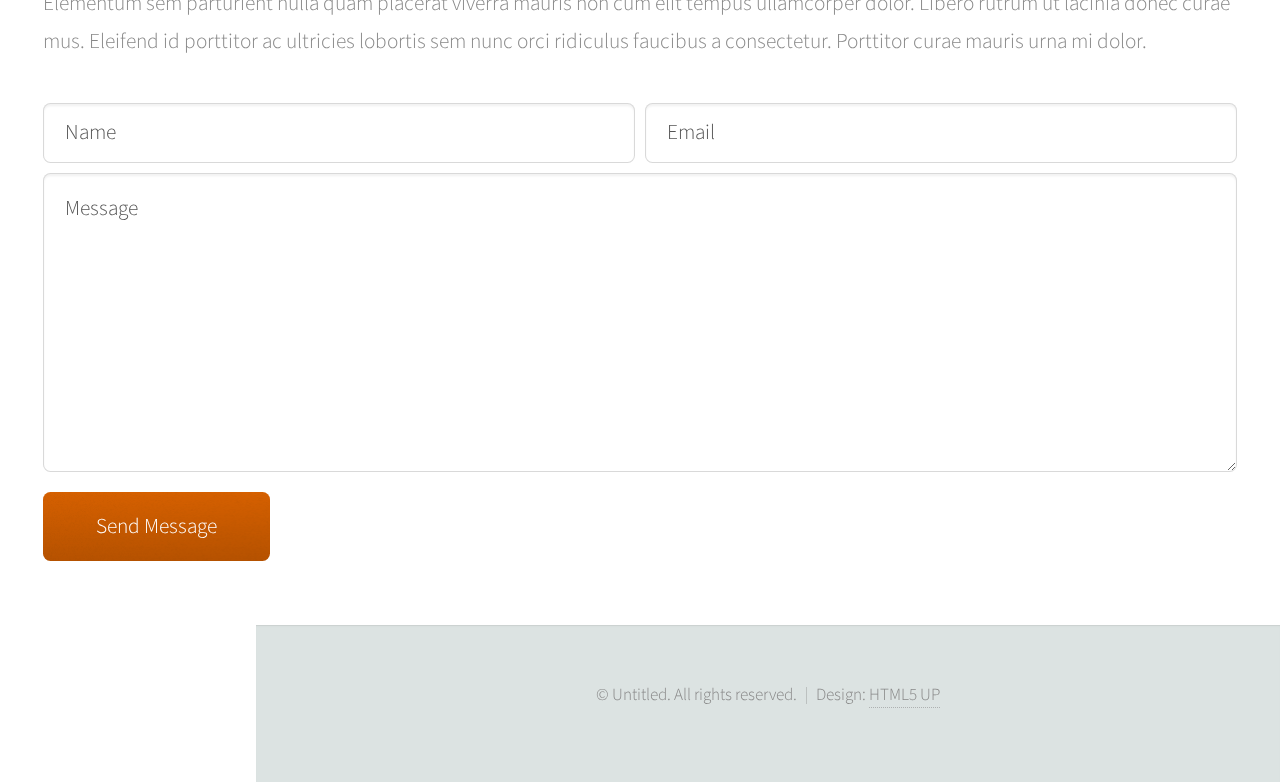
==== commit e56f16be: "about us text" ====
--- a/index.html
+++ b/index.html
@@ -183,23 +183,34 @@
 					</section>
 					
 
-				<!-- About Me -->
+				<!-- About Us -->
 					<section id="about" class="three">
 						<div class="container">
 
 							<header>
-								<h2>About Me</h2>
-							</header>
-
-							<a href="#" class="image featured"><img src="images/pic08.jpg" alt="" /></a>
-							
-							<p>Tincidunt eu elit diam magnis pretium accumsan etiam id urna. Ridiculus 
-							ultricies curae quis et rhoncus velit. Lobortis elementum aliquet nec vitae 
-							laoreet eget cubilia quam non etiam odio tincidunt montes. Elementum sem 
-							parturient nulla quam placerat viverra mauris non cum elit tempus ullamcorper 
-							dolor. Libero rutrum ut lacinia donec curae mus vel quisque sociis nec 
-							ornare iaculis.</p>
-
+								<h2>About Us</h2>
+							</header>
+							
+							<p align="justify"><font color="#ef6c00">Hands On Learning</font> is learning by doing. 
+							If you want someone to learn to repair an automobile, you need an automobile to repair. 
+							If you want to teach someone to cook, you put them in a kitchen. Whoever heard of teaching 
+							someone to swim in a traditional classroom? Likewise, we do believe that in order to truly 
+							teach science, we must “do” science. <font color="#ef6c00">Project Labs </font>has a sole 
+							purpose to take learning out of the pages of textbooks into a hands-on-learning experience. 
+							Project Labs has currently running six different programs as follows<br>
+							<font color="#ef6c00">Embedded Systems Lab</font> to give comprehensive training on various 
+							microcontrollers viz. 8051, AVR, PIC, ARM, Arduino, Raspberry Pi, etc.<br>
+							<font color="#ef6c00">Robotics & AI Lab</font> to provide a multidisciplinary training to 
+							design and build state of art robots.<br>
+							<font color="#ef6c00">PCB Lab</font> to make students self sufficient to design and fabricate
+							PCBs on their own without taking any outside help.<br>
+							<font color="#ef6c00">Project Lab</font> to assists students in their academic projects, 
+							right from writing synopsis to writing project report; from designing circuit to testing it.<br>
+							<font color="#ef6c00">Kids Lab</font> an innovative education program for kids, making learning
+							fun with science, electronics and robotics.<br>
+							<font color="#ef6c00">Learning Centre</font> to bring out the best academic results by providing
+							excellent learning facilities, individual attention and special care to convert weaknesses to strengths.</p>
+						    </div>
 						</div>
 					</section>
 					
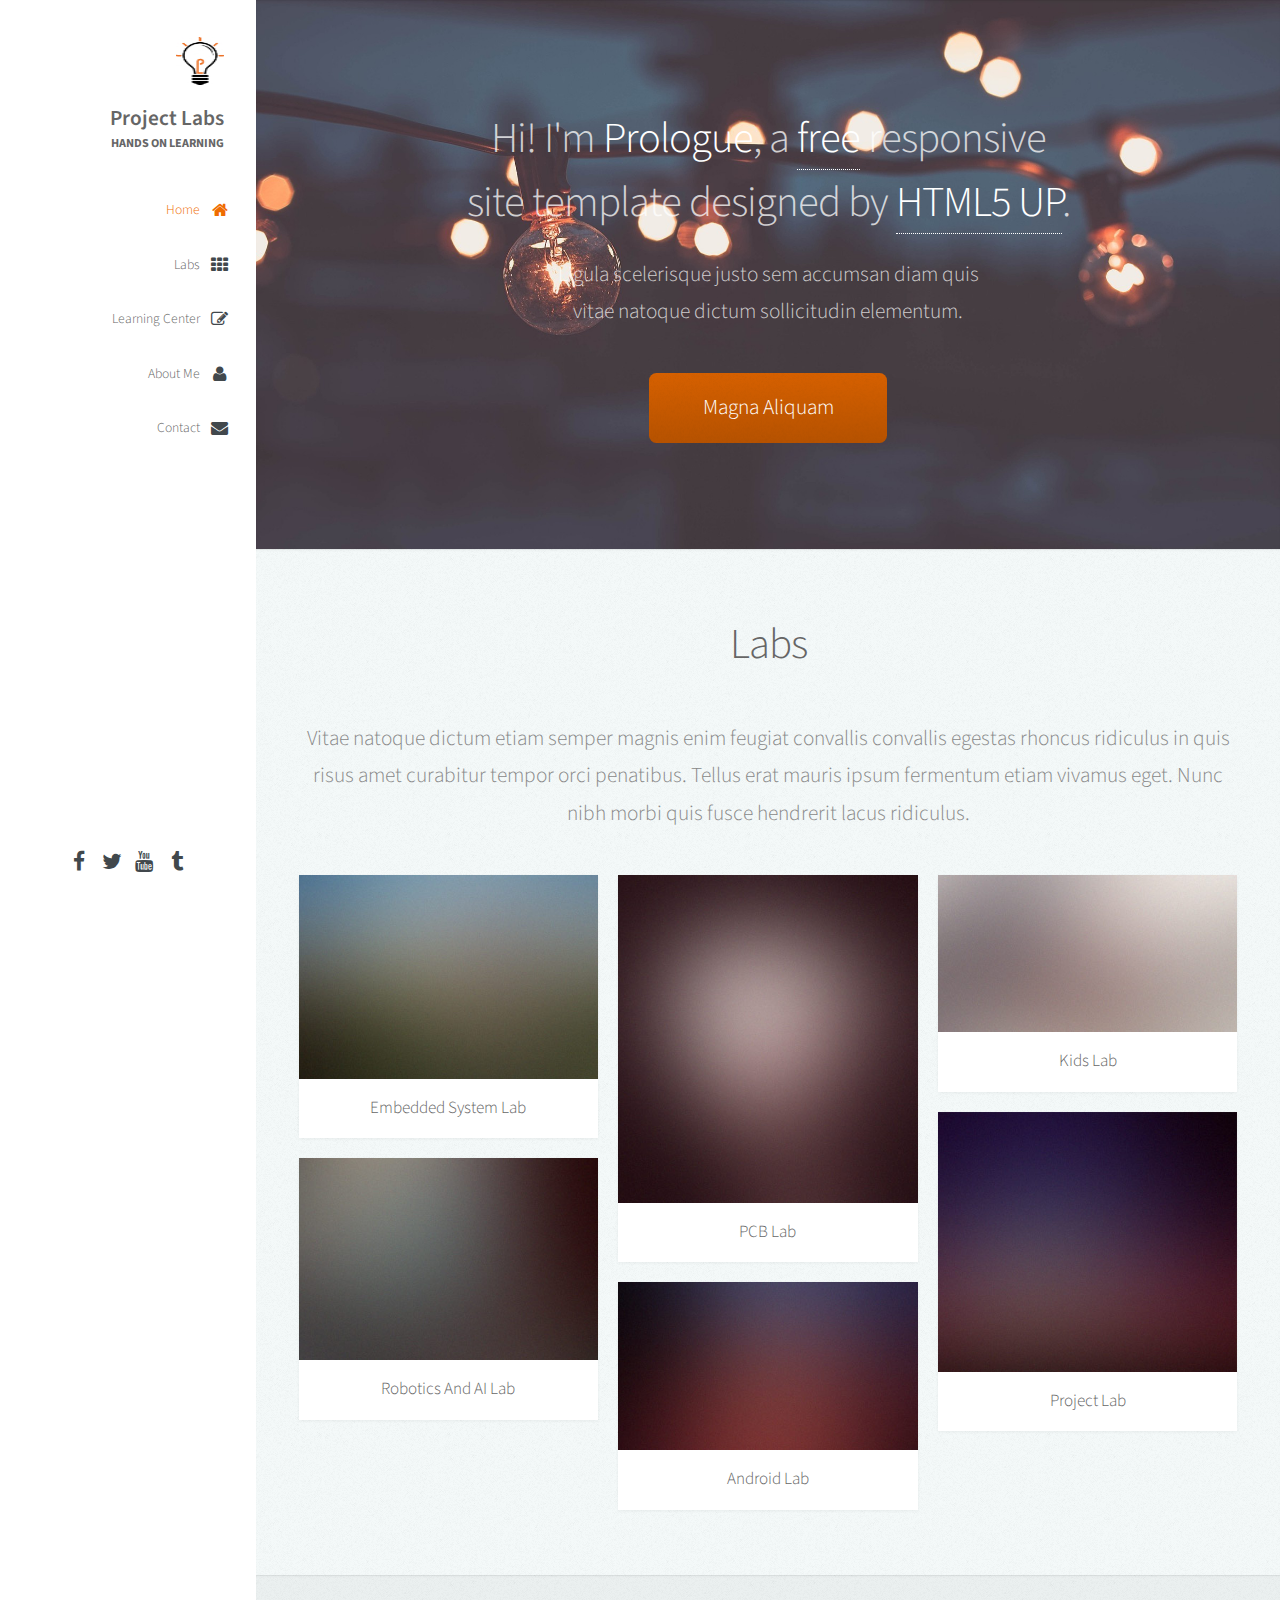
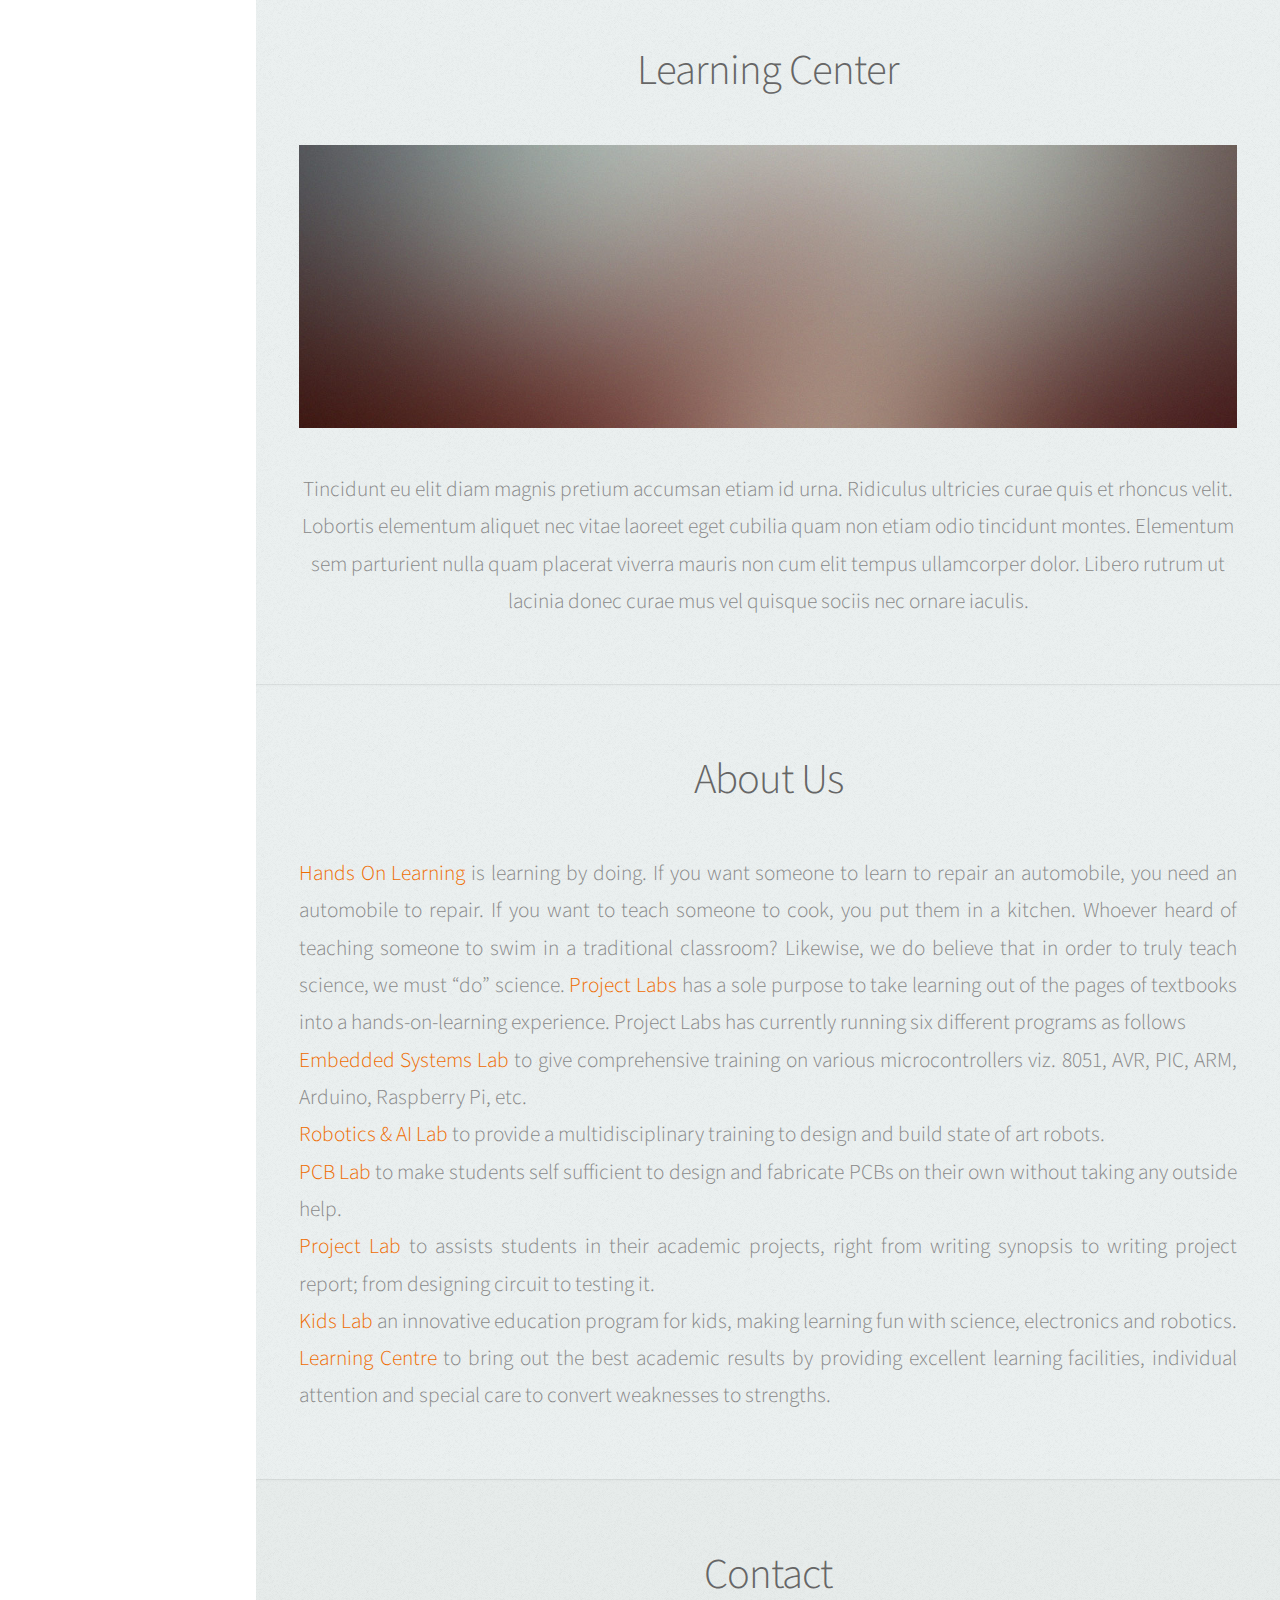
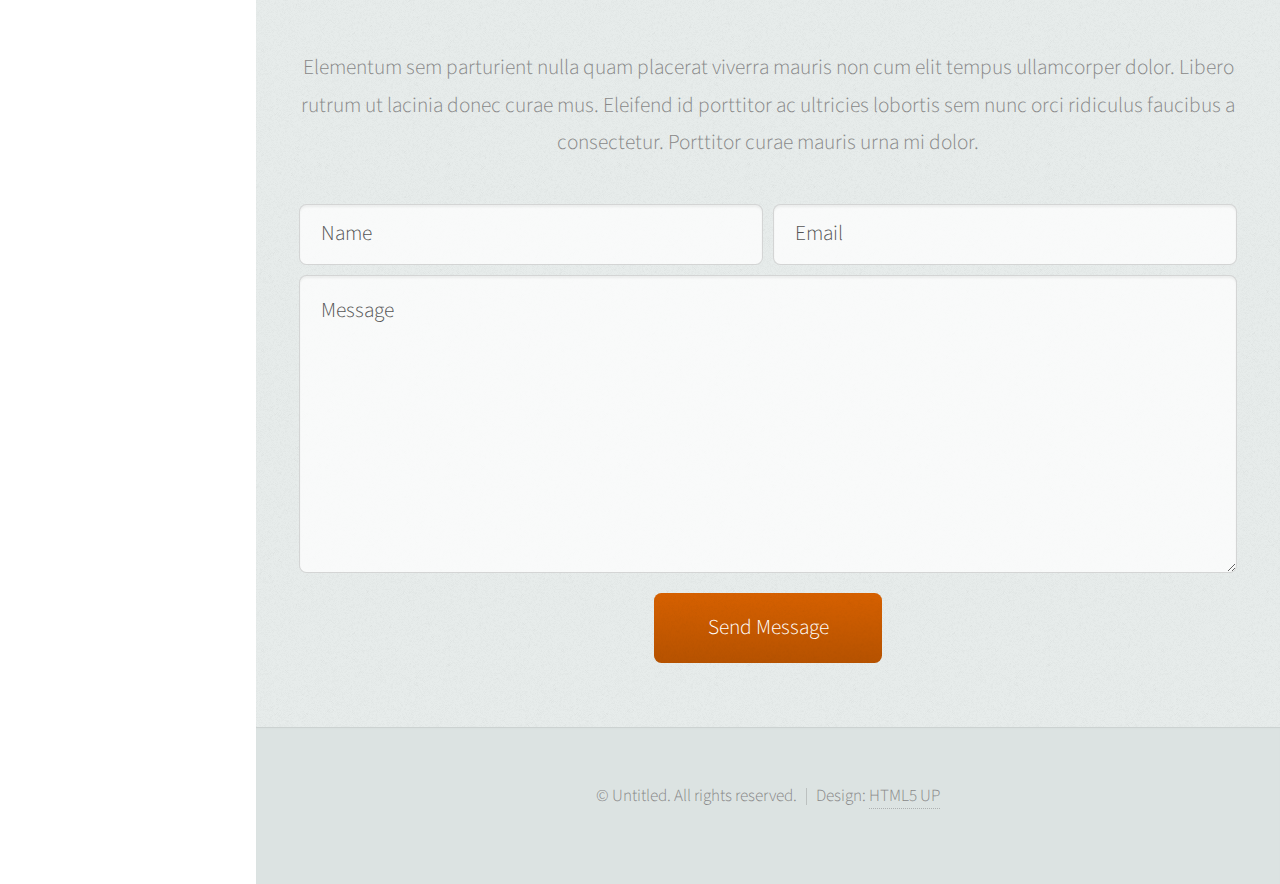
==== commit f0347f54: "Fixing Contacts View" ====
--- a/index.html
+++ b/index.html
@@ -210,7 +210,6 @@
 							fun with science, electronics and robotics.<br>
 							<font color="#ef6c00">Learning Centre</font> to bring out the best academic results by providing
 							excellent learning facilities, individual attention and special care to convert weaknesses to strengths.</p>
-						    </div>
 						</div>
 					</section>
 					
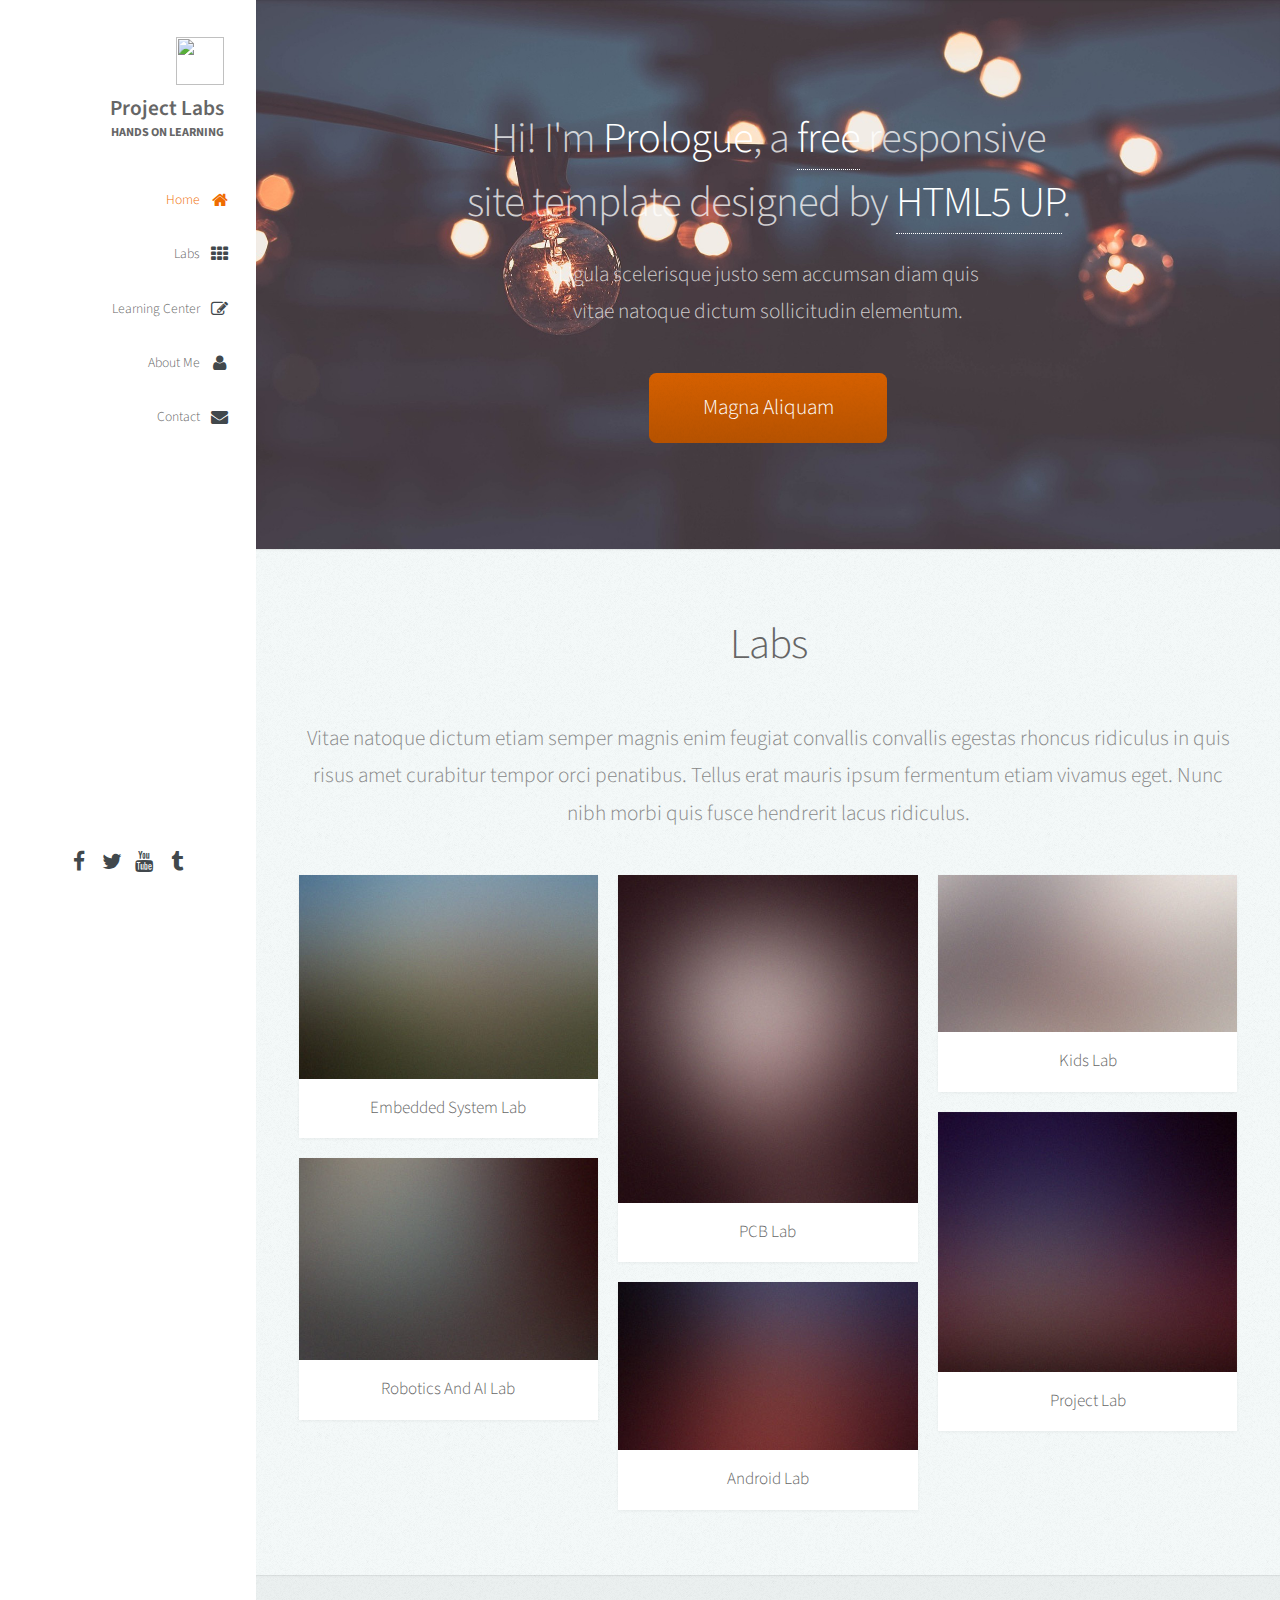
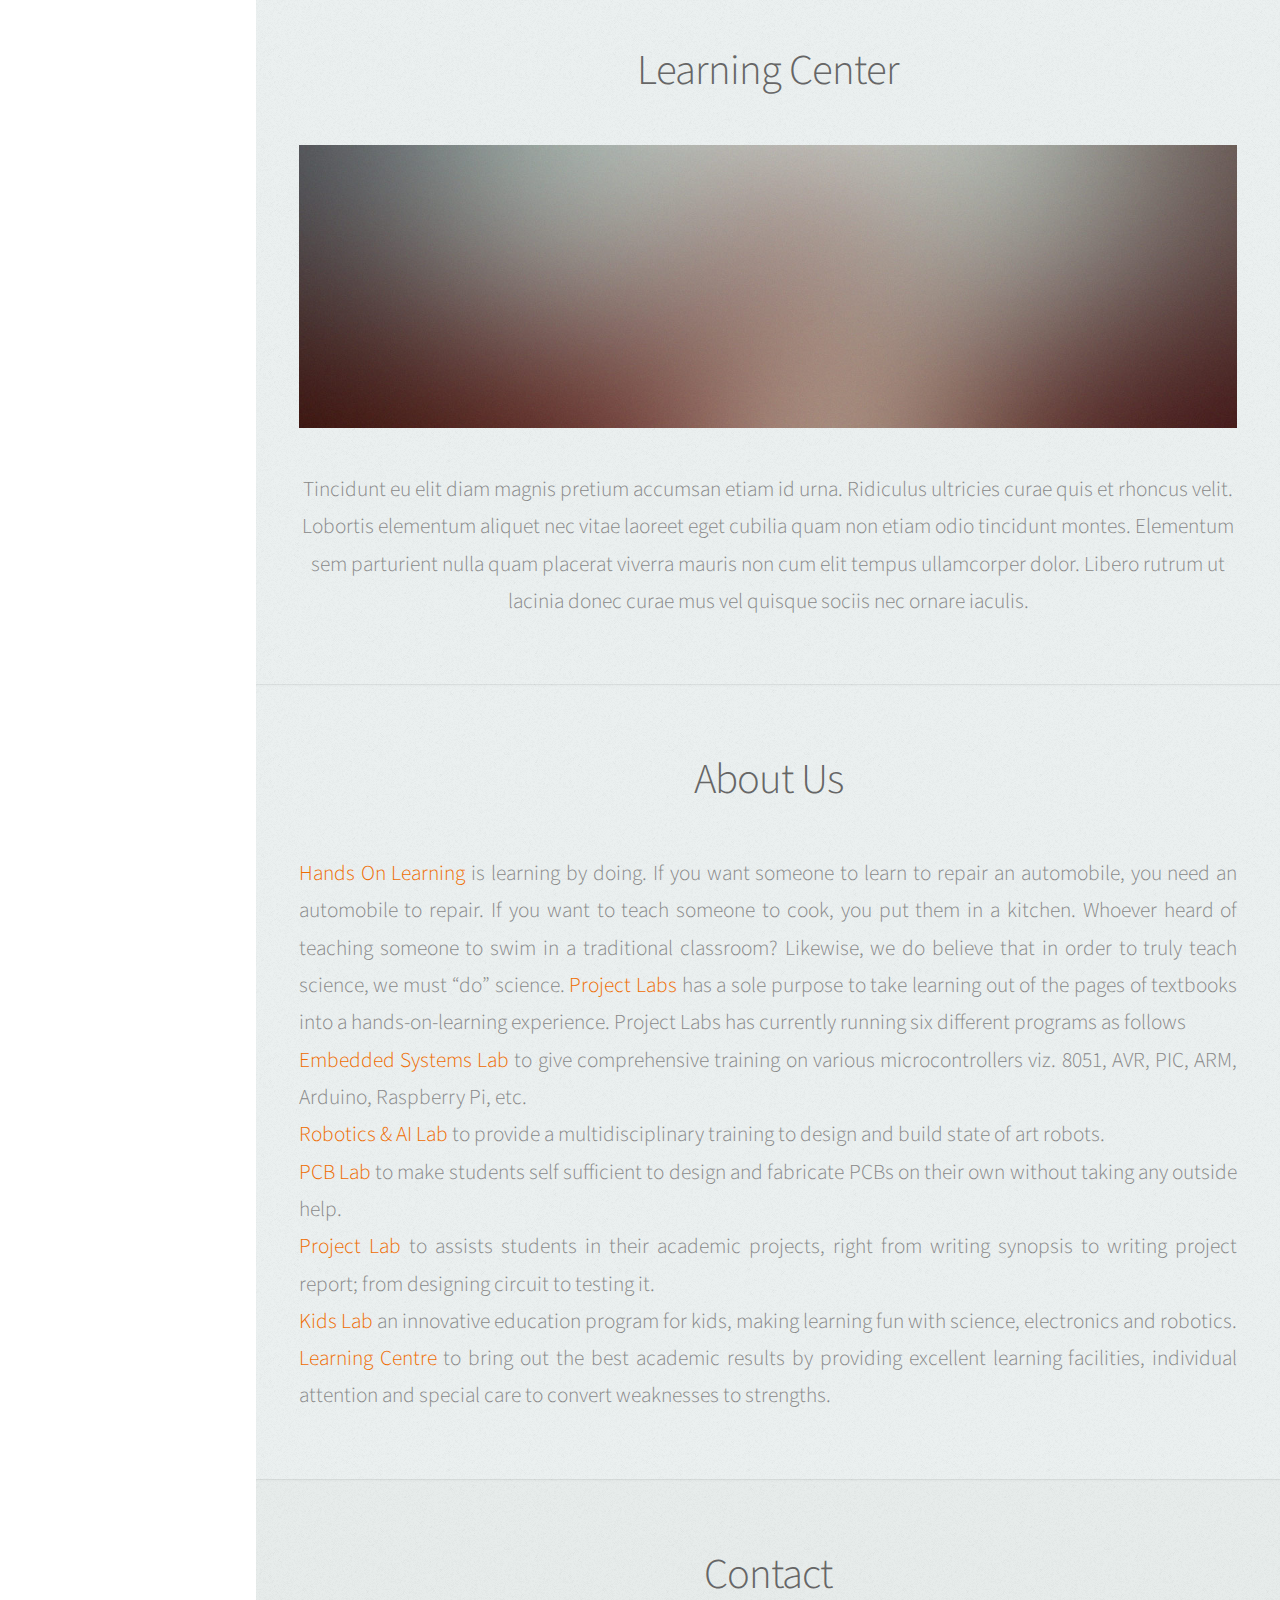
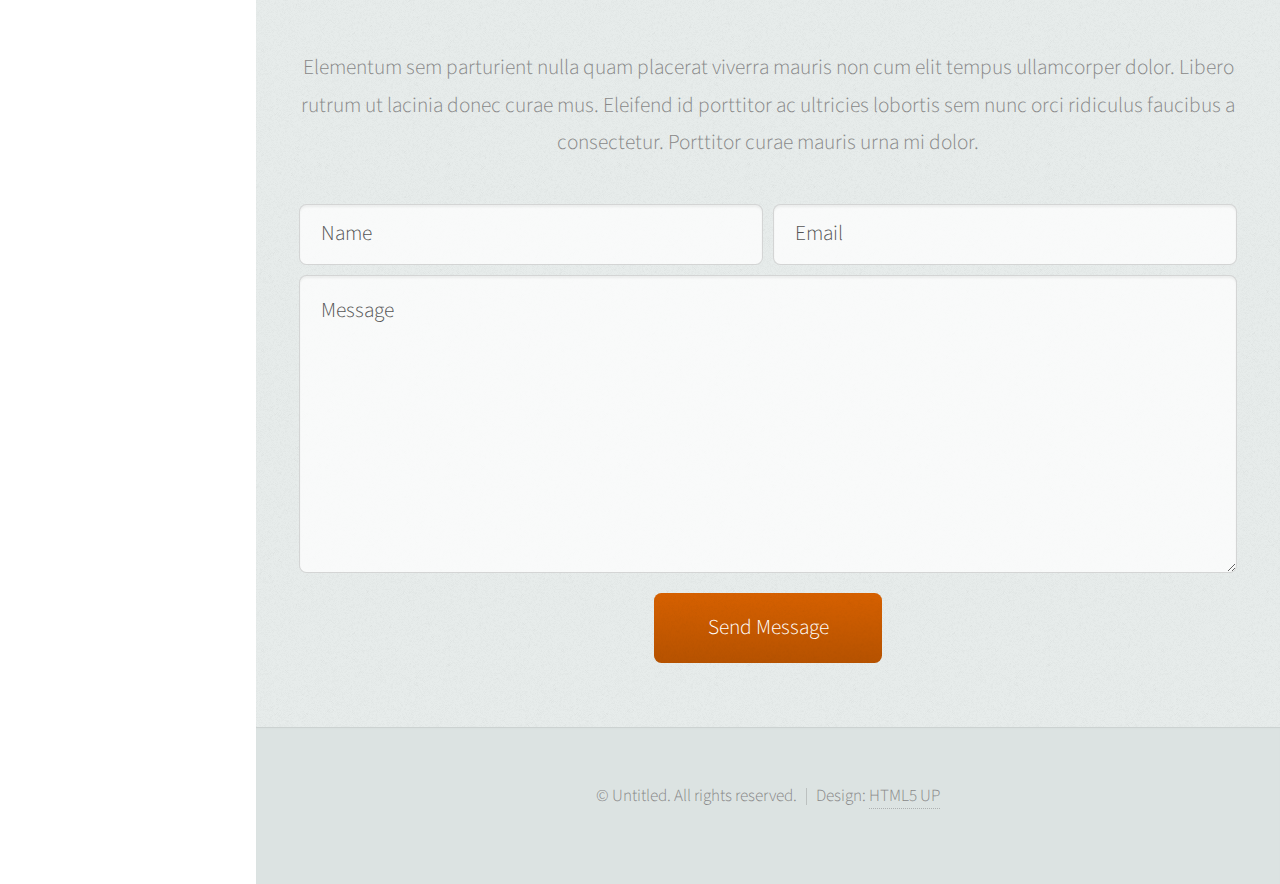
==== commit 3ba4876d: "logo.png included" ====
--- a/index.html
+++ b/index.html
@@ -34,7 +34,7 @@
 
 					<!-- Logo -->
 						<div id="logo">
-							<span class="image avatar48"><img src="images/avatar.jpg" alt="" /></span>
+							<span class="image avatar48"><img src="images/avatar1.png" alt="" /></span>
 							<h1 id="title">Project Labs</h1>
 							<p>HANDS ON LEARNING</p>
 						</div>
--- a/css/style.css
+++ b/css/style.css
@@ -207,7 +207,6 @@
 			{
 				width: 48px;
 				height: 48px;
-				background: #f00;
 			}
 			
 				.image.avatar48 img
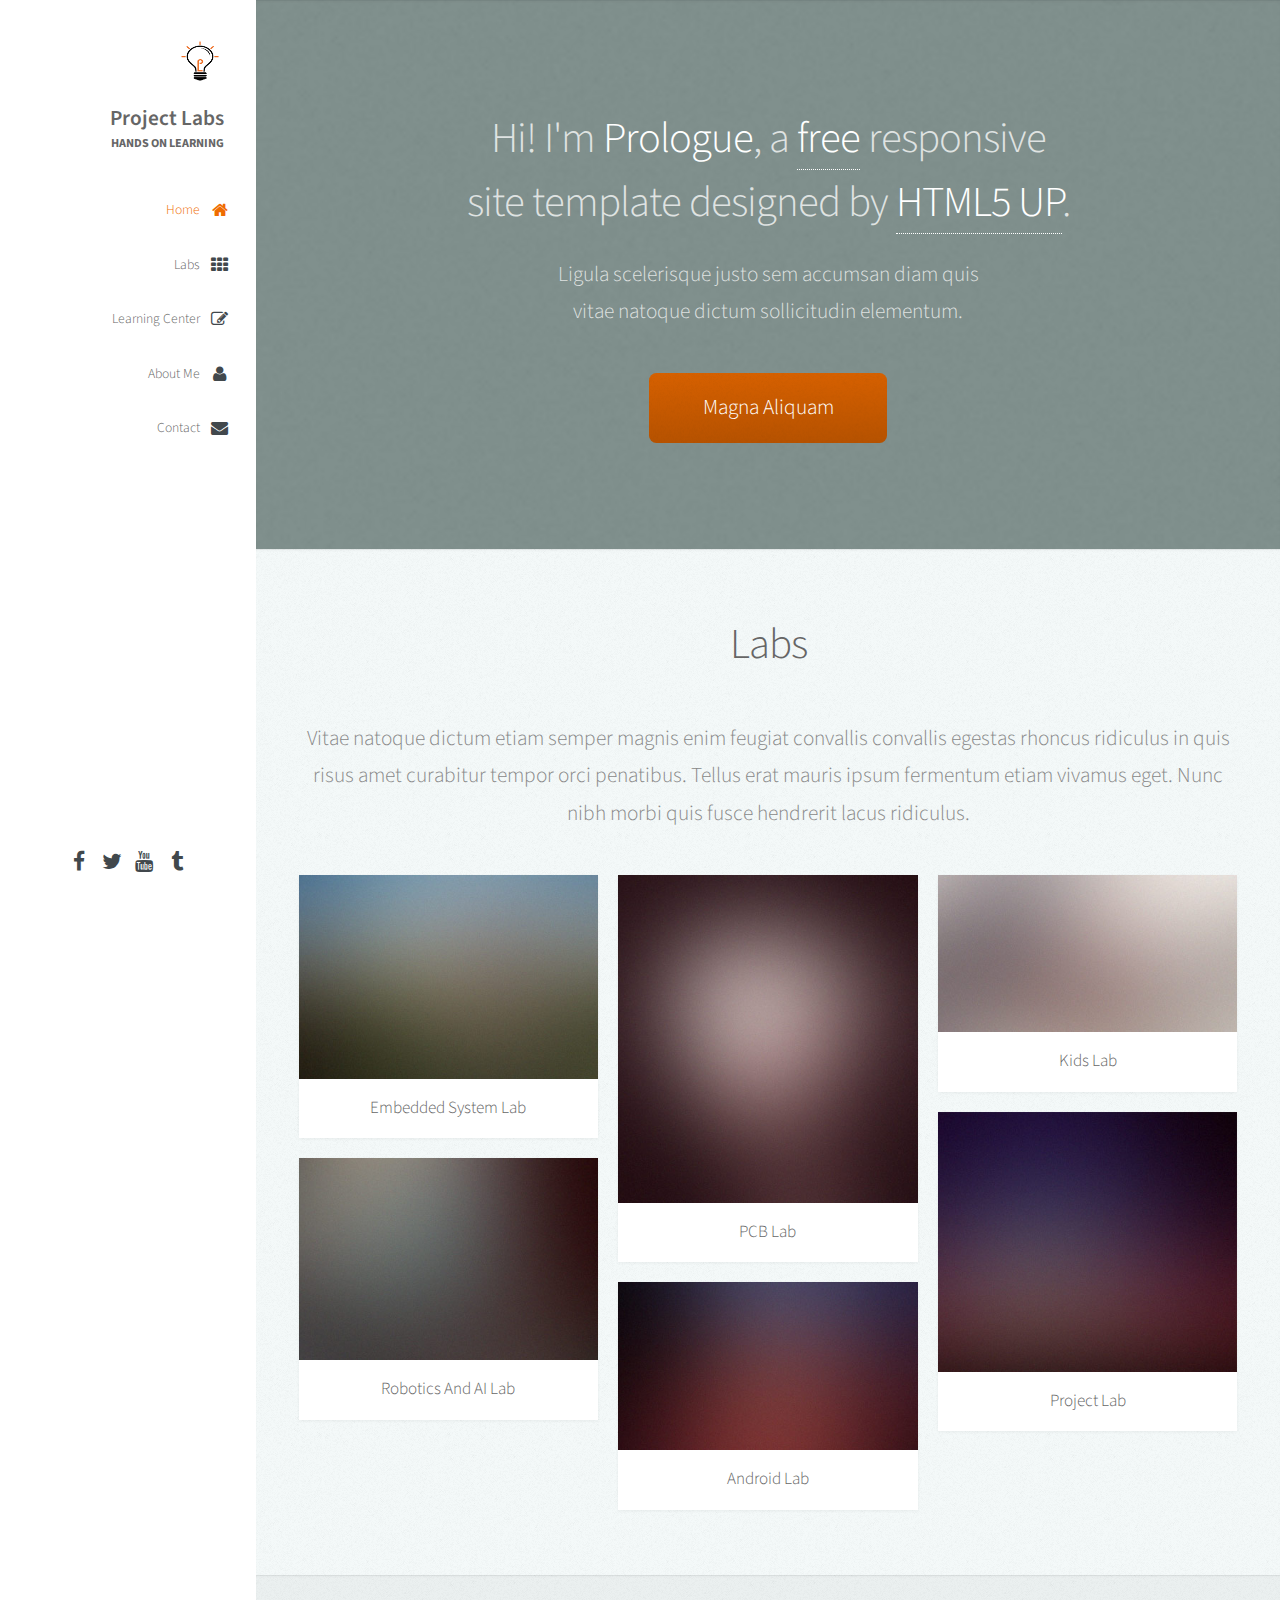
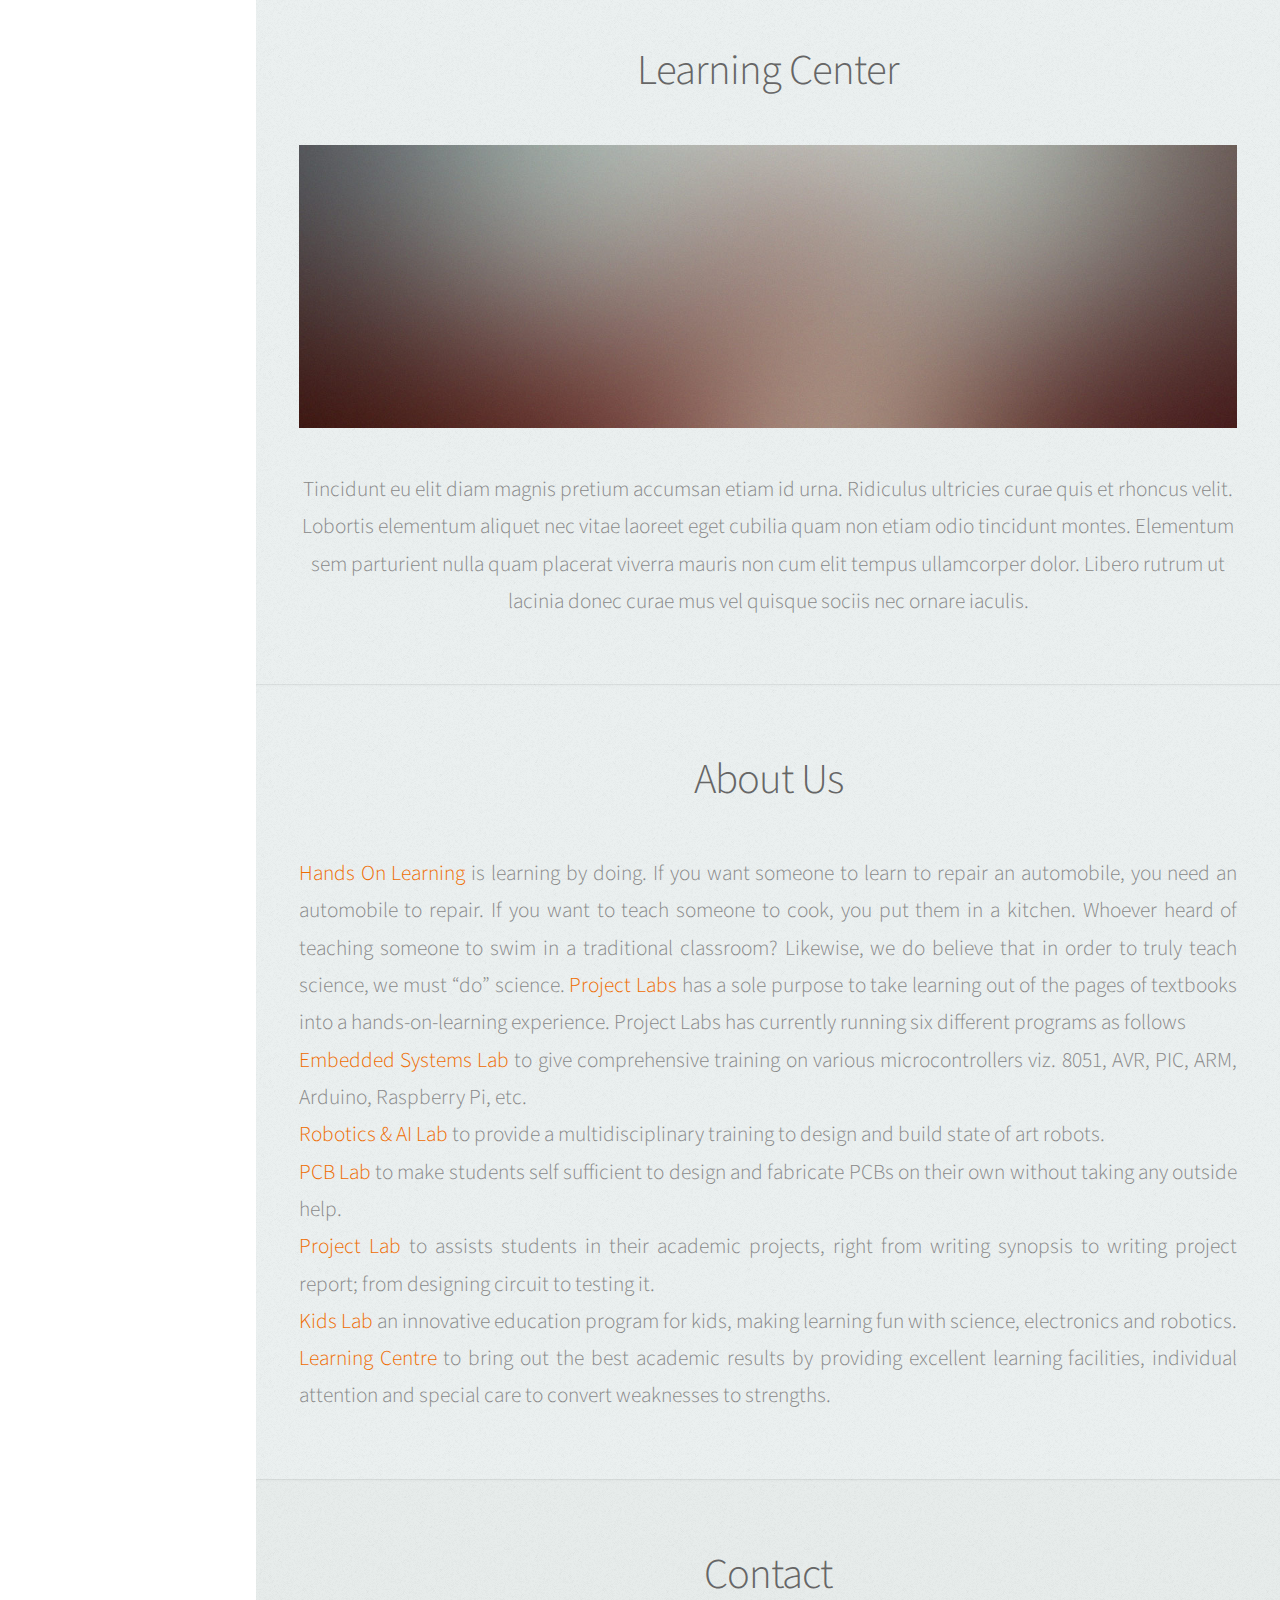
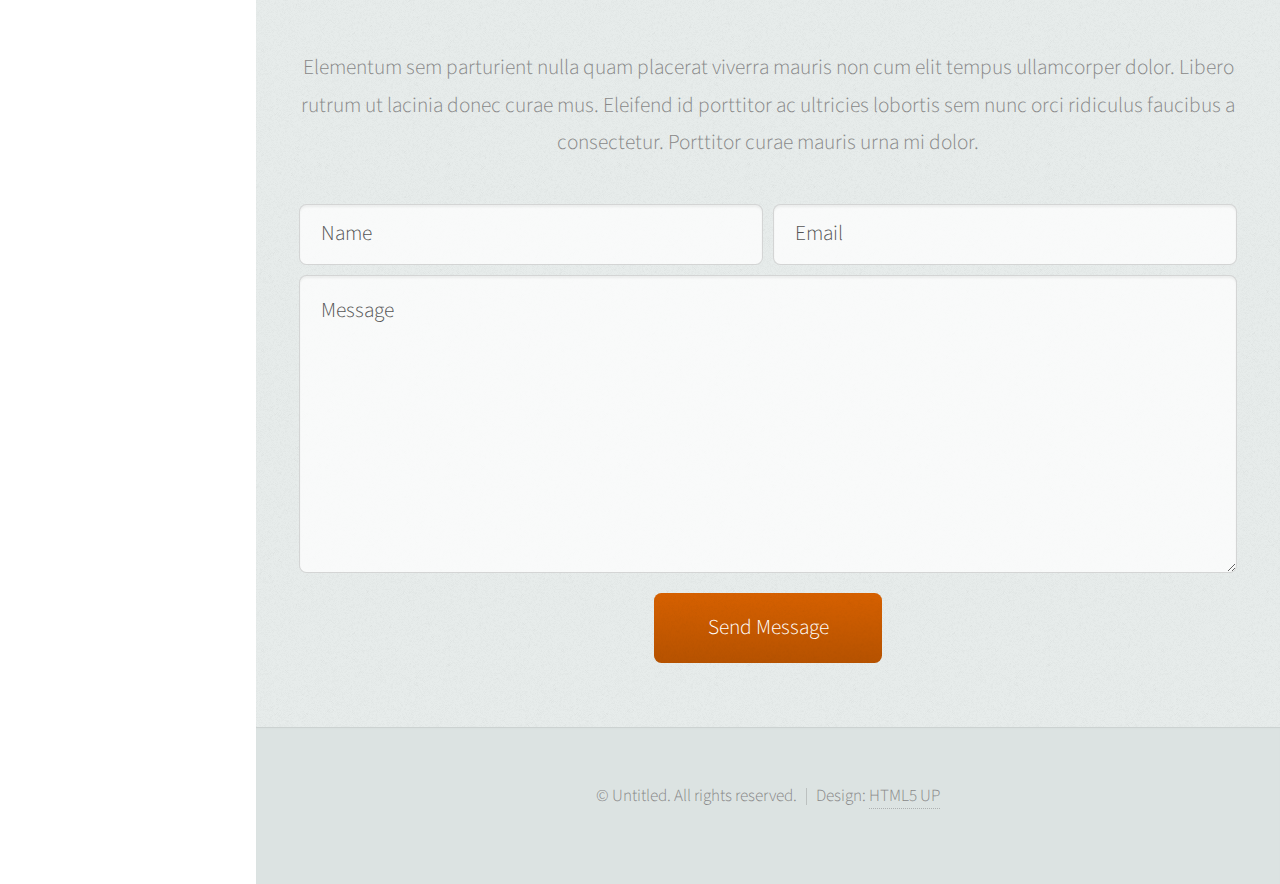
==== commit e63da956: "avatar uploaded+cover image removed" ====
--- a/index.html
+++ b/index.html
@@ -34,7 +34,7 @@
 
 					<!-- Logo -->
 						<div id="logo">
-							<span class="image avatar48"><img src="images/avatar1.png" alt="" /></span>
+							<span class="image avatar48"><img src="images/avatar.png" alt="" /></span>
 							<h1 id="title">Project Labs</h1>
 							<p>HANDS ON LEARNING</p>
 						</div>
--- a/css/style.css
+++ b/css/style.css
@@ -766,7 +766,6 @@
 			#main > section.one
 			{
 				background-color: #81918E;
-				background-image: url('../images/banner.jpg');
 			}
 
 			#main > section.two
@@ -780,6 +779,11 @@
 			}
 		
 			#main > section.four
+			{
+				background-color: #e8edec;
+			}
+			
+			#main > section.five
 			{
 				background-color: #e8edec;
 			}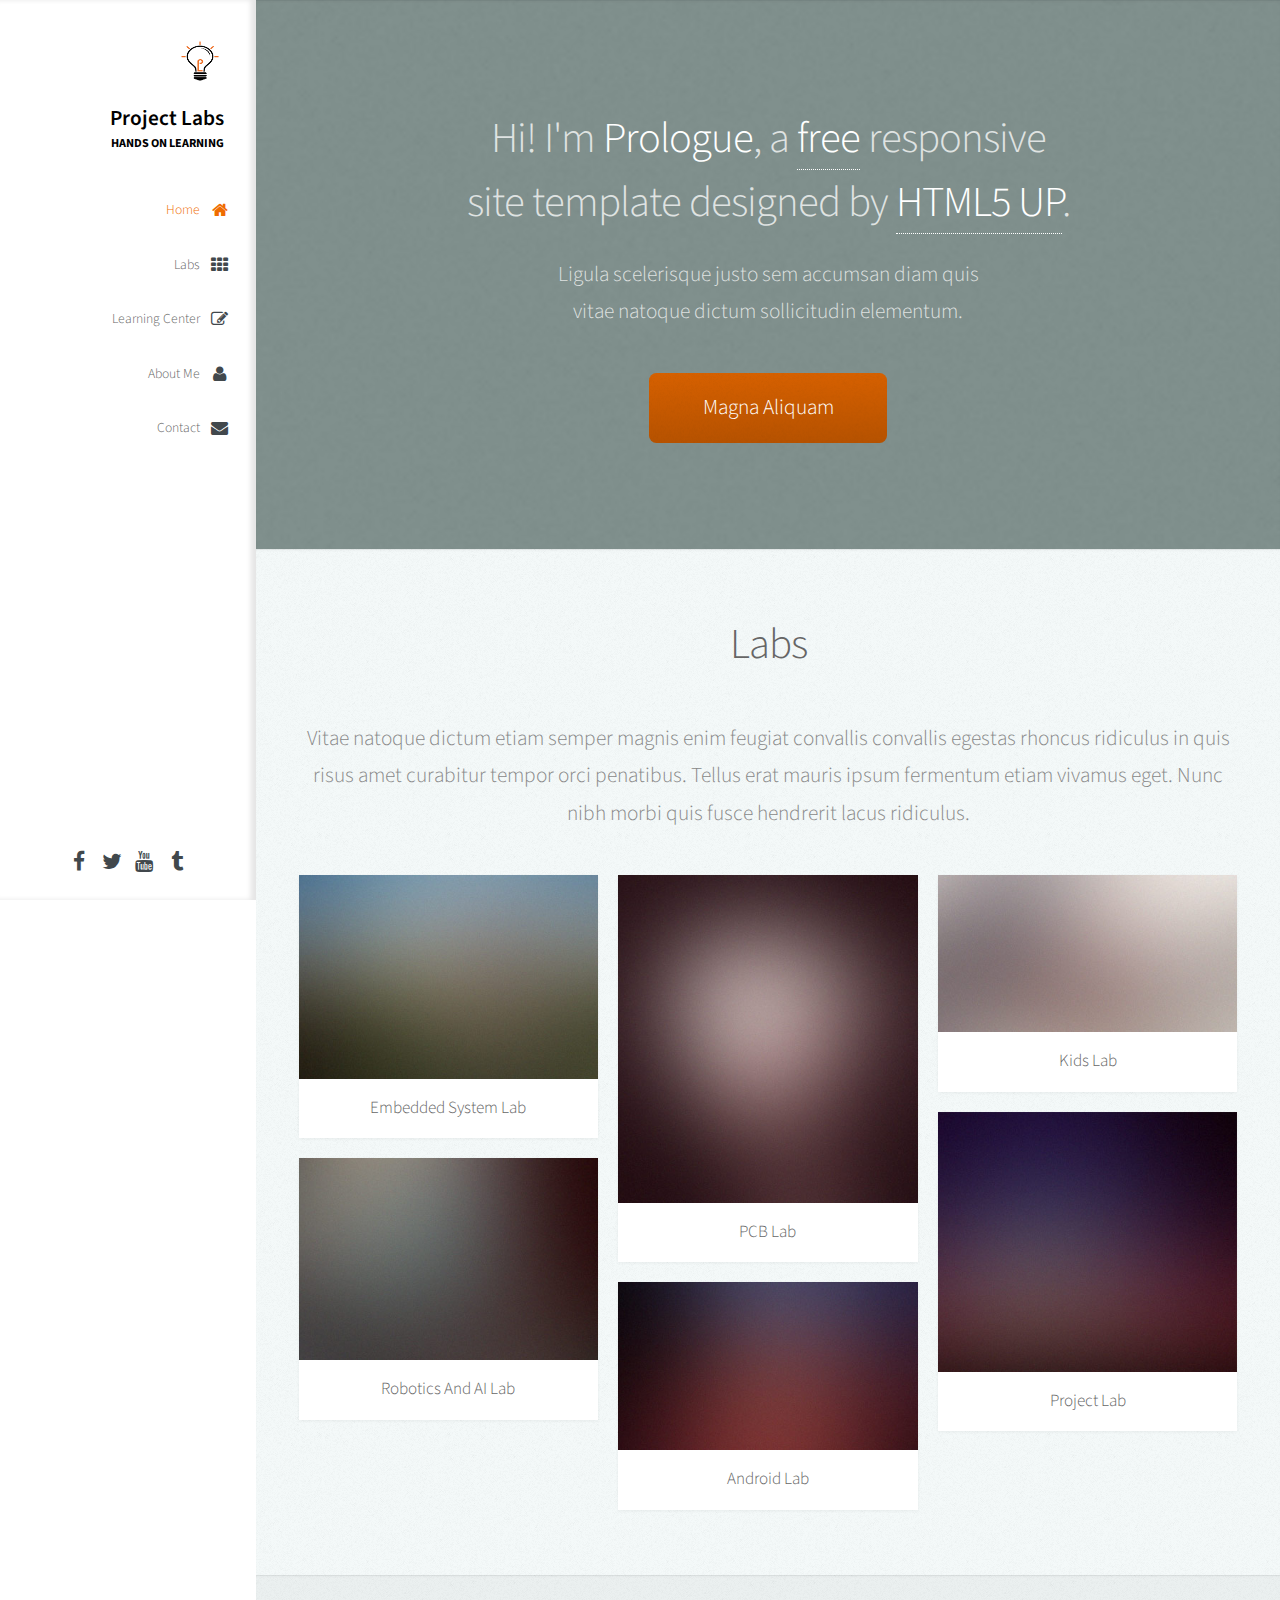
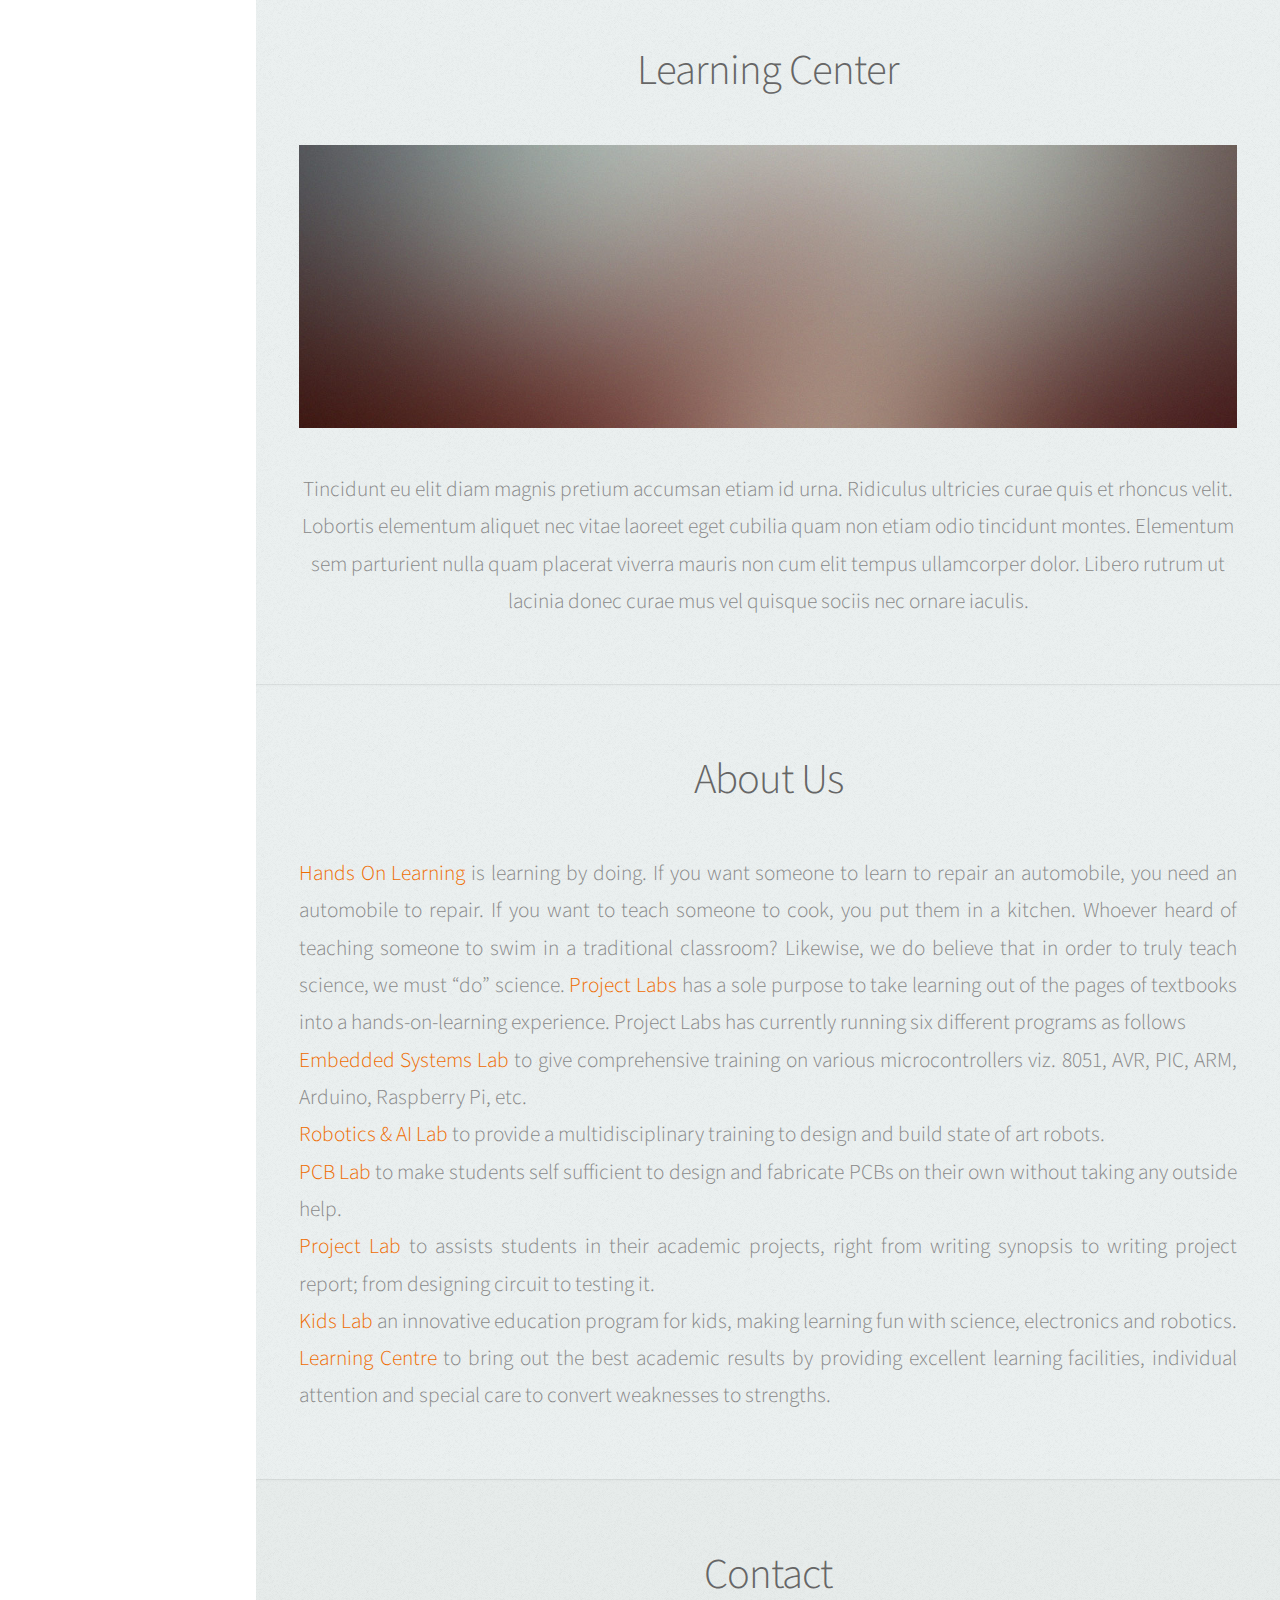
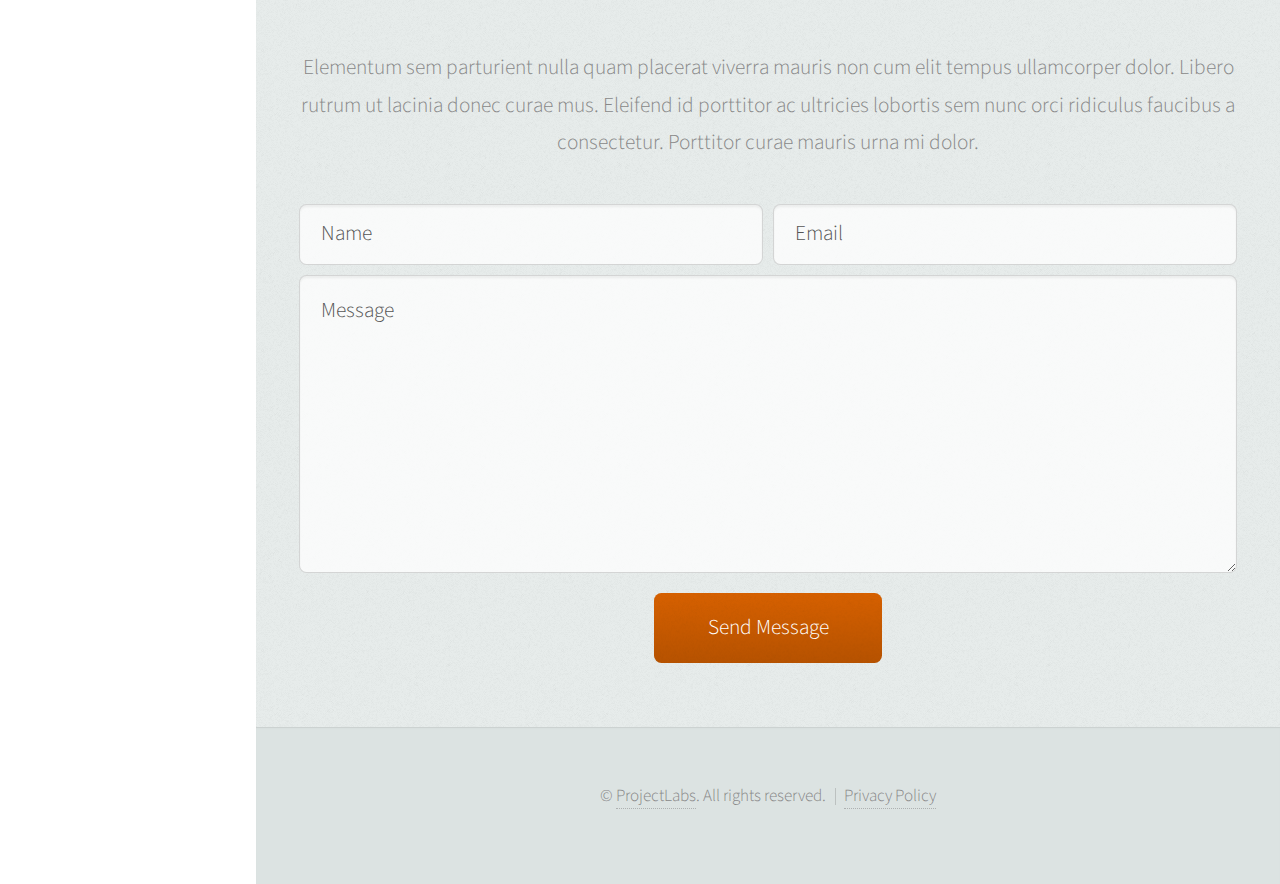
==== commit 9446d6a3: "Adding (c) info!" ====
--- a/index.html
+++ b/index.html
@@ -255,7 +255,7 @@
 				
 				<!-- Copyright -->
 					<ul class="copyright">
-						<li>&copy; Untitled. All rights reserved.</li><li>Design: <a href="http://html5up.net">HTML5 UP</a></li>
+						<li>&copy; <a href="index.html">ProjectLabs</a>. All rights reserved.</li><li><a href="#">Privacy Policy</a></li>
 					</ul>
 				
 			</div>
--- a/css/style.css
+++ b/css/style.css
@@ -537,7 +537,7 @@
 		height: 100%;
 		color: #fff;
 		background: #FFF;
-		/*box-shadow: inset -0.25em 0 0.25em 0 rgba(0,0,0,0.1);*/
+		box-shadow: inset -0.25em 0 0.25em 0 rgba(0,0,0,0.1);
 		text-align: right;
 	}
 	
@@ -576,7 +576,7 @@
 			
 				#header .icons a:hover
 				{
-					color: #fff;
+					color: #ef6c00;
 				}
 
 	#logo
@@ -590,7 +590,7 @@
 		#logo h1
 		{
 			position: relative;
-			color: #666666;
+			color: #000000;
 			font-weight: 600;
 			font-size: 1em;
 			line-height: 1em;
@@ -601,7 +601,7 @@
 			position: relative;
 			display: block;
 			font-size: 0.57em;
-			color: #666666;
+			color: #000000;
 			line-height: 1.25em;
 			font-weight:bold;
 			margin: 0.5em 0 0 0;
